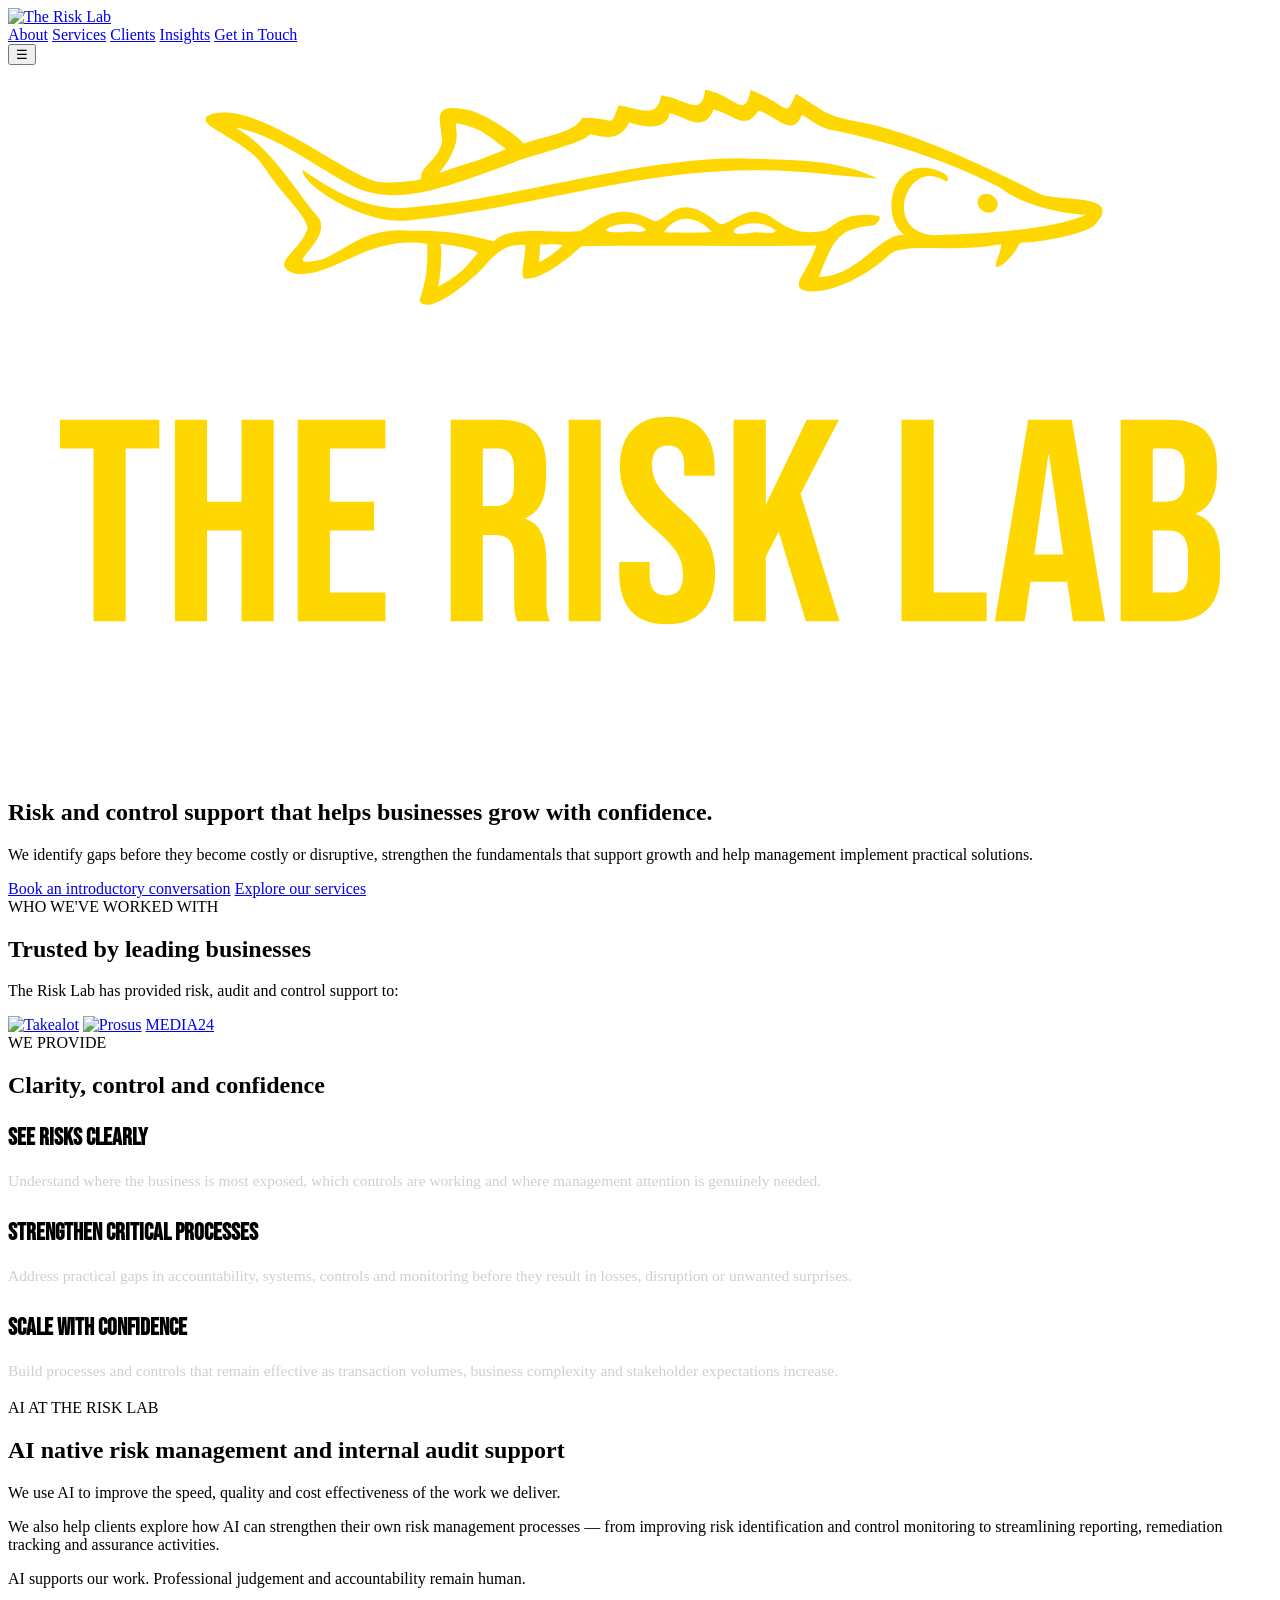
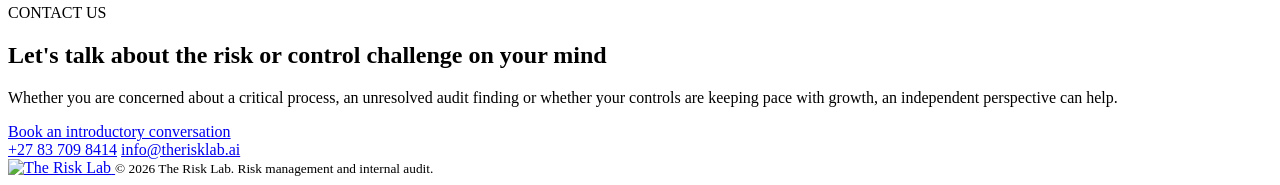
==== index.html @ c985455b "Animate the homepage hero logo The hero's stacked logo is now inline SVG, animated by a new logo-mot" ====
<!DOCTYPE html>
<html lang="en">
<head>
<meta charset="UTF-8">
<meta name="viewport" content="width=device-width, initial-scale=1.0">
<title>The Risk Lab | Risk &amp; Control Support</title>
<meta name="description" content="Risk and control support that helps businesses grow with confidence. We identify gaps before they become costly and help you fix them.">
<link rel="icon" type="image/png" sizes="32x32" href="assets/favicon-32.png">
<link rel="icon" type="image/png" sizes="48x48" href="assets/favicon-48.png">
<link rel="icon" type="image/png" sizes="192x192" href="assets/icon-192.png">
<link rel="apple-touch-icon" href="assets/apple-touch-icon.png">
<meta property="og:type" content="website">
<meta property="og:site_name" content="The Risk Lab">
<meta property="og:title" content="The Risk Lab | Risk &amp; Control Support">
<meta property="og:description" content="Risk and control support that helps businesses grow with confidence. We identify gaps before they become costly and help you fix them.">
<meta property="og:image" content="https://therisklab.ai/assets/og-image.jpg">
<meta property="og:url" content="https://therisklab.ai/">
<meta name="twitter:card" content="summary_large_image">
<meta name="twitter:title" content="The Risk Lab | Risk &amp; Control Support">
<meta name="twitter:description" content="Risk and control support that helps businesses grow with confidence. We identify gaps before they become costly and help you fix them.">
<meta name="twitter:image" content="https://therisklab.ai/assets/og-image.jpg">
<link rel="preconnect" href="https://fonts.googleapis.com">
<link rel="preconnect" href="https://fonts.gstatic.com" crossorigin>
<link href="https://fonts.googleapis.com/css2?family=Bebas+Neue&family=Montserrat:wght@400;600;700&display=swap" rel="stylesheet">
<link rel="canonical" href="https://therisklab.ai/">
<link rel="stylesheet" href="style.css?v=5">
<link rel="stylesheet" href="components.css?v=2">
<script type="application/ld+json">
{
  "@context": "https://schema.org",
  "@type": "ProfessionalService",
  "name": "The Risk Lab",
  "url": "https://therisklab.ai/",
  "logo": "https://therisklab.ai/assets/apple-touch-icon.png",
  "image": "https://therisklab.ai/assets/og-image.jpg",
  "description": "Risk management and internal audit consultancy helping growing businesses identify gaps, strengthen controls and implement practical solutions.",
  "email": "info@therisklab.ai",
  "telephone": "+27837098414",
  "knowsAbout": ["Risk management","Internal audit","Internal controls","Governance"]
}
</script>
</head>
<body>

<header>
  <nav class="wrap">
    <a class="brand" href="index.html">
      <img src="assets/logo-horizontal.svg" alt="The Risk Lab">
    </a>
    <div class="nav-links" id="navLinks">
      <a class="nl" href="about.html" onclick="closeMenu()">About</a>
      <a class="nl" href="services.html" onclick="closeMenu()">Services</a>
      <a class="nl" href="clients.html" onclick="closeMenu()">Clients</a>
      <a class="nl" href="/insights/" onclick="closeMenu()">Insights</a>
      <a class="btn" href="contact.html">Get in Touch</a>
    </div>
    <button class="menu-toggle" id="menuToggle" onclick="toggleMenu()" aria-label="Toggle menu" aria-expanded="false" aria-controls="navLinks">&#9776;</button>
  </nav>
</header>

<section class="hero">
  <div class="wrap">
    <svg xmlns="http://www.w3.org/2000/svg" viewBox="0 -1.5 68.555 38.5" data-trl-motion="" role="img" aria-label="The Risk Lab — Risk Management and Internal Audit" class="hero-logo" overflow="visible" style="width:100%;height:auto;overflow:visible">
  <defs><linearGradient id="trlSheen" x1="0" y1="0" x2="1" y2="0.35"><stop offset="0.34" stop-color="#fff4b8" stop-opacity="0" /><stop offset="0.44" stop-color="#fff8d6" stop-opacity="0.55" /><stop offset="0.50" stop-color="#ffffff" stop-opacity="1" /><stop offset="0.56" stop-color="#fff8d6" stop-opacity="0.55" /><stop offset="0.66" stop-color="#fff4b8" stop-opacity="0" /></linearGradient></defs>
  <g>
    <g style="color:#ffd700" transform="matrix(1.0471578,0,0,1.0471578,-113.50189,-228.42302)">
      <path d="m 150.23066,226.29264 c -3.558,0.11295 -8.48853,-0.0631 -12.04092,-0.20753 -0.41797,0.31788 -1.92669,1.53501 -2.82459,1.39073 -0.39983,0.002 0.0444,-1.14545 -0.0433,-1.7204 -0.80683,-0.12357 -1.33145,0.0905 -2.13985,0.93971 -0.56285,0.55593 -2.93172,2.28476 -3.38527,1.41306 0.3528,-1.03921 0.45501,-1.48386 0.42131,-2.8868 -3.38904,-0.74686 -5.53732,1.67929 -7.75135,1.30345 -1.45091,-0.45535 0.46503,-1.1752 0.90329,-2.44861 -0.17952,-0.78333 -1.64968,-1.80978 -2.59784,-3.11133 -1.15393,-1.58401 -4.4405,-1.88747 -3.42628,-2.60072 2.67545,-1.22576 8.10435,2.86506 10.04735,3.39943 0.74541,0.205 2.50458,0.16858 2.49742,0.0827 -0.0597,-0.7158 0.97464,-0.81526 1.134,-1.83806 -0.13129,-1.23036 -0.59795,-2.06062 1.54542,-1.33561 0.87214,0.38373 2.15378,1.34271 2.68156,1.95782 1.30513,-0.28286 2.57952,-0.33791 2.96158,-1.0226 1.6864,0.0441 1.37768,0.74816 1.83132,-0.52443 1.21571,0.25634 1.94071,0.77623 2.16199,-0.43349 1.35432,0.23124 2.06631,1.18738 2.24416,-0.25932 1.55412,0.25851 2.0466,1.58096 2.34664,-0.0269 2.11615,0.74224 1.75657,1.51034 2.36719,0.12572 1.65888,0.90633 1.45386,1.07007 3.33042,1.34029 2.77391,0.39943 6.78471,2.24735 9.21292,3.47438 0.86321,0.57819 4.63258,-0.0952 2.96617,1.69559 -0.68766,0.54076 -2.87396,0.89264 -3.81425,0.91541 -0.76863,1.34845 -1.27867,1.26953 -1.26659,1.27349 -0.0207,-0.38595 0.30165,-0.80406 0.27492,-1.18564 -2.82715,0.55499 -5.25645,-0.11195 -5.92934,0.78452 -1.5719,1.42039 -3.51543,2.07476 -4.32234,1.83143 -0.80691,-0.24331 0.18797,-0.93958 0.61422,-2.32631 z m 4.6426,-0.66376 c -1.43223,-0.91358 -0.6402,-4.56046 2.09324,-3.23163 0.28418,0.26346 0.15591,0.48264 -0.12725,0.29494 -1.86657,-1.02812 -3.20863,2.81004 -0.41809,2.90214 2.61487,-0.1232 5.9277,-0.34657 7.83476,-1.14304 -0.95103,-0.0141 -3.20388,-0.39963 -4.46011,-1.4102 -2.769,-1.36045 -5.89767,-2.30669 -8.94557,-2.78148 -0.91271,-0.33174 -0.82735,-0.43151 -1.36714,-0.70665 -0.53488,1.26982 -1.27671,0.10016 -2.27359,-0.12891 -0.75209,1.10128 -1.19329,0.21491 -2.33149,-0.0289 -0.51414,1.30708 -1.49734,0.29055 -2.26769,0.17712 0.0216,0.51707 -0.71391,0.93179 -2.01986,0.38716 -0.4921,0.97126 -1.33599,0.71208 -1.96228,0.48855 -0.43071,0.48153 -2.8796,0.75638 -4.31392,1.21205 -2.51463,0.56903 -5.32789,1.5125 -7.83282,0.46327 -2.42004,-1.10018 -4.81902,-2.98631 -7.54355,-3.26815 2.28849,0.97909 3.5645,3.14629 5.13947,4.73614 0.70667,1.33592 -2.82062,2.87398 0.24592,2.12534 1.46237,-0.5166 2.44328,-1.65831 5.1157,-1.23232 1.46616,0.0753 2.90595,0.42081 4.27349,0.94696 0.87146,-0.77416 2.91123,-0.0974 4.41649,-0.12296 1.10212,-0.61554 1.88316,-1.38579 3.73799,-0.27238 0.85368,-0.15478 1.17894,-1.44743 3.06967,-7.1e-4 0.58596,0.73958 1.25208,-0.82232 2.58843,-0.32889 0.62848,0.17054 1.25308,1.18749 3.02427,0.82912 0.59866,-0.12113 1.00007,-1.13747 2.98144,-0.87104 0.0916,0.13152 -0.0397,0.34133 -0.26051,0.49531 -1.79982,0.21459 -2.09953,0.64918 -2.90086,2.75453 2.11588,-0.0705 3.27468,-2.47715 4.50386,-2.28541 z m 3.86423,-2.03894 c 0.36092,-0.52064 1.22112,0.0861 0.8724,0.58908 -0.34873,0.50295 -1.23333,-0.0684 -0.8724,-0.58908 z m -29.49869,0.32559 c -2.55627,0.17483 -6.44713,-2.28809 -6.15978,-2.9361 1.88484,1.22341 4.09441,2.41969 6.42789,2.28806 5.60135,0.0997 11.0923,-1.42553 16.69467,-1.39319 2.41308,0.0451 5.02196,-0.16 7.24151,0.85504 -2.13767,-0.0688 -4.28159,-0.35102 -6.432,-0.25236 -5.96627,-0.0982 -11.81388,1.49056 -17.77229,1.43855 z m 3.66294,2.0182 c -0.26348,-0.31243 -1.98581,-0.64678 -1.98581,-0.64678 0.16336,0.18668 -0.033,2.30071 -0.15573,2.19075 1.31658,-0.53674 1.55494,-0.96229 2.14154,-1.54397 z m 4.34418,0.025 c -0.37409,-0.12369 -0.71071,-0.0834 -1.14659,-0.15796 -0.0192,0.60705 -0.11914,0.87784 -0.0341,0.88648 0.10368,0.0105 0.85569,-0.41654 1.18067,-0.72852 z m 7.55651,-0.323 c -1.51078,-1.51413 -2.46649,-0.0533 -2.43669,-0.0359 0.72576,0.0357 1.71233,0.10421 2.43669,0.0359 z m 3.31583,-0.0695 c -1.275,-1.07006 -3.52653,0.50439 -1.17544,0.10614 0.31124,-0.074 1.0813,0.13698 1.17544,-0.10614 z m -6.68874,-0.0995 c -0.56707,-0.87537 -3.53456,0.0361 -1.00548,0.0385 0.33325,-0.0439 0.77251,0.11809 1.00548,-0.0385 z m -10.57073,-3.79437 c 0.99637,-0.28827 1.74123,-0.28902 3.49375,-0.85017 -0.98011,-0.83173 -1.3206,-1.25161 -2.58825,-1.605 -0.13864,0.22368 0.50956,0.9002 -0.9055,2.45517 z" fill="currentColor" id="path1" data-part="fish" />
    </g>
    <path d="m 26.563235,136.4 h -1.868284 v -1.6 h 5.523623 v 1.6 H 28.35029 v 9.6 h -1.787055 z m 4.516379,-1.6 h 1.787055 v 4.56 h 1.917022 v -4.56 h 1.787054 V 146 h -1.787054 v -5.04 H 32.866669 V 146 h -1.787055 z m 6.8233,0 h 4.873784 v 1.6 h -3.08673 v 2.96 h 2.453138 v 1.6 h -2.453138 v 3.44 h 3.08673 v 1.6 h -4.873784 z m 8.496643,0 h 2.648089 q 1.380906,0 2.014498,0.64 0.633592,0.624 0.633592,1.936 v 0.688 q 0,1.744 -1.169708,2.208 v 0.032 q 0.649838,0.192 0.909773,0.784 0.276181,0.592 0.276181,1.584 v 1.968 q 0,0.48 0.03249,0.784 0.03249,0.288 0.162459,0.576 h -1.819546 q -0.09748,-0.272 -0.129967,-0.512 -0.03249,-0.24 -0.03249,-0.864 v -2.048 q 0,-0.768 -0.259936,-1.072 -0.243689,-0.304 -0.861035,-0.304 h -0.617346 v 4.8 h -1.787054 z m 2.436892,4.8 q 0.536116,0 0.796052,-0.272 0.276181,-0.272 0.276181,-0.912 v -0.864 q 0,-0.608 -0.227444,-0.88 -0.211197,-0.272 -0.682329,-0.272 h -0.812298 v 3.2 z m 4.110223,-4.8 h 1.787054 V 146 h -1.787054 z m 5.442384,11.36 q -1.299676,0 -1.96576,-0.72 -0.666084,-0.736 -0.666084,-2.096 v -0.64 h 1.689579 v 0.768 q 0,1.088 0.926019,1.088 0.454886,0 0.68233,-0.256 0.243689,-0.272 0.243689,-0.864 0,-0.704 -0.324919,-1.232 -0.324919,-0.544 -1.2022,-1.296 -1.104725,-0.96 -1.543365,-1.728 -0.438641,-0.784 -0.438641,-1.76 0,-1.328 0.68233,-2.048 0.68233,-0.736 1.982006,-0.736 1.28343,0 1.933268,0.736 0.666083,0.72 0.666083,2.08 v 0.464 h -1.689578 v -0.576 q 0,-0.576 -0.227444,-0.832 -0.227443,-0.272 -0.666083,-0.272 -0.893528,0 -0.893528,1.072 0,0.608 0.324919,1.136 0.341165,0.528 1.218447,1.28 1.12097,0.96 1.543365,1.744 0.422394,0.784 0.422394,1.84 0,1.376 -0.698575,2.112 -0.68233,0.736 -1.998252,0.736 z m 3.720319,-11.36 h 1.787054 v 4.72 l 2.274433,-4.72 h 1.787054 l -2.128219,4.112 2.160711,7.088 h -1.868284 l -1.510873,-4.992 -0.714822,1.424 V 146 h -1.787054 z m 9.325164,0 h 1.787055 v 9.6 h 2.940517 v 1.6 h -4.727572 z m 7.03449,0 h 2.420646 l 1.852038,11.2 h -1.787054 l -0.324919,-2.224 v 0.032 H 78.598996 L 78.274077,146 H 76.61699 Z m 1.949513,7.488 -0.796051,-5.536 h -0.03249 l -0.779805,5.536 z m 3.184191,-7.488 h 2.696828 q 1.380905,0 2.014497,0.64 0.633592,0.624 0.633592,1.936 v 0.448 q 0,0.864 -0.292427,1.408 -0.276181,0.544 -0.861035,0.784 v 0.032 q 1.332168,0.448 1.332168,2.336 v 0.96 q 0,1.296 -0.698576,1.984 Q 87.74545,146 86.413282,146 h -2.810549 z m 2.48563,4.56 q 0.536117,0 0.796052,-0.272 0.276181,-0.272 0.276181,-0.912 v -0.624 q 0,-0.608 -0.227443,-0.88 -0.211198,-0.272 -0.68233,-0.272 h -0.861035 v 2.96 z m 0.324919,5.04 q 0.471133,0 0.698576,-0.24 0.227443,-0.256 0.227443,-0.864 v -0.976 q 0,-0.768 -0.276181,-1.056 -0.259935,-0.304 -0.877281,-0.304 h -0.796051 v 3.44 z" id="text152" style="font-size:16px;font-family:'Bebas Neue', 'Arial Narrow', sans-serif;text-anchor:middle;fill:#ffd700" class="heading" transform="matrix(0.97667603,0,0,0.97667603,-21.305824,-113.92135)" aria-label="THE RISK LAB" data-part="wordmark" />
    <path d="m 26.563235,136.4 h -1.868284 v -1.6 h 5.523623 v 1.6 H 28.35029 v 9.6 h -1.787055 z m 4.516379,-1.6 h 1.787055 v 4.56 h 1.917022 v -4.56 h 1.787054 V 146 h -1.787054 v -5.04 H 32.866669 V 146 h -1.787055 z m 6.8233,0 h 4.873784 v 1.6 h -3.08673 v 2.96 h 2.453138 v 1.6 h -2.453138 v 3.44 h 3.08673 v 1.6 h -4.873784 z m 8.496643,0 h 2.648089 q 1.380906,0 2.014498,0.64 0.633592,0.624 0.633592,1.936 v 0.688 q 0,1.744 -1.169708,2.208 v 0.032 q 0.649838,0.192 0.909773,0.784 0.276181,0.592 0.276181,1.584 v 1.968 q 0,0.48 0.03249,0.784 0.03249,0.288 0.162459,0.576 h -1.819546 q -0.09748,-0.272 -0.129967,-0.512 -0.03249,-0.24 -0.03249,-0.864 v -2.048 q 0,-0.768 -0.259936,-1.072 -0.243689,-0.304 -0.861035,-0.304 h -0.617346 v 4.8 h -1.787054 z m 2.436892,4.8 q 0.536116,0 0.796052,-0.272 0.276181,-0.272 0.276181,-0.912 v -0.864 q 0,-0.608 -0.227444,-0.88 -0.211197,-0.272 -0.682329,-0.272 h -0.812298 v 3.2 z m 4.110223,-4.8 h 1.787054 V 146 h -1.787054 z m 5.442384,11.36 q -1.299676,0 -1.96576,-0.72 -0.666084,-0.736 -0.666084,-2.096 v -0.64 h 1.689579 v 0.768 q 0,1.088 0.926019,1.088 0.454886,0 0.68233,-0.256 0.243689,-0.272 0.243689,-0.864 0,-0.704 -0.324919,-1.232 -0.324919,-0.544 -1.2022,-1.296 -1.104725,-0.96 -1.543365,-1.728 -0.438641,-0.784 -0.438641,-1.76 0,-1.328 0.68233,-2.048 0.68233,-0.736 1.982006,-0.736 1.28343,0 1.933268,0.736 0.666083,0.72 0.666083,2.08 v 0.464 h -1.689578 v -0.576 q 0,-0.576 -0.227444,-0.832 -0.227443,-0.272 -0.666083,-0.272 -0.893528,0 -0.893528,1.072 0,0.608 0.324919,1.136 0.341165,0.528 1.218447,1.28 1.12097,0.96 1.543365,1.744 0.422394,0.784 0.422394,1.84 0,1.376 -0.698575,2.112 -0.68233,0.736 -1.998252,0.736 z m 3.720319,-11.36 h 1.787054 v 4.72 l 2.274433,-4.72 h 1.787054 l -2.128219,4.112 2.160711,7.088 h -1.868284 l -1.510873,-4.992 -0.714822,1.424 V 146 h -1.787054 z m 9.325164,0 h 1.787055 v 9.6 h 2.940517 v 1.6 h -4.727572 z m 7.03449,0 h 2.420646 l 1.852038,11.2 h -1.787054 l -0.324919,-2.224 v 0.032 H 78.598996 L 78.274077,146 H 76.61699 Z m 1.949513,7.488 -0.796051,-5.536 h -0.03249 l -0.779805,5.536 z m 3.184191,-7.488 h 2.696828 q 1.380905,0 2.014497,0.64 0.633592,0.624 0.633592,1.936 v 0.448 q 0,0.864 -0.292427,1.408 -0.276181,0.544 -0.861035,0.784 v 0.032 q 1.332168,0.448 1.332168,2.336 v 0.96 q 0,1.296 -0.698576,1.984 Q 87.74545,146 86.413282,146 h -2.810549 z m 2.48563,4.56 q 0.536117,0 0.796052,-0.272 0.276181,-0.272 0.276181,-0.912 v -0.624 q 0,-0.608 -0.227443,-0.88 -0.211198,-0.272 -0.68233,-0.272 h -0.861035 v 2.96 z m 0.324919,5.04 q 0.471133,0 0.698576,-0.24 0.227443,-0.256 0.227443,-0.864 v -0.976 q 0,-0.768 -0.276181,-1.056 -0.259935,-0.304 -0.877281,-0.304 h -0.796051 v 3.44 z" style="font-size:16px;font-family:'Bebas Neue', 'Arial Narrow', sans-serif;text-anchor:middle;fill:url(#trlSheen);opacity:0;pointer-events:none" class="heading" transform="matrix(0.97667603,0,0,0.97667603,-21.305824,-113.92135)" data-part="sheen" aria-hidden="true" />
    <path d="M 4.3187546e-5,36.975094 V 35.23173 H 0.71482243 q 0.34867277,0 0.54542387,0.164374 0.1992416,0.164374 0.1992416,0.455765 0,0.19177 -0.089659,0.331239 -0.089659,0.136979 -0.2565236,0.211695 -0.16437429,0.07222 -0.39599265,0.07222 H 0.17936063 l 0.14445016,-0.146941 v 0.655007 z m 1.140658112454,0 -0.44082199,-0.632592 H 1.0460616 l 0.4433125,0.632592 z M 0.32381079,36.354954 0.17936063,36.200542 h 0.5230092 q 0.21418472,0 0.32127707,-0.09215 0.1095829,-0.09215 0.1095829,-0.256524 0,-0.166865 -0.1095829,-0.256523 -0.10709235,-0.08966 -0.32127707,-0.08966 h -0.5230092 l 0.14445016,-0.159393 z m 1.90700871,0.62014 V 35.23173 h 0.3237676 v 1.743364 z m 1.7451233,0.02491 q -0.2042227,0 -0.3910117,-0.05728 -0.186789,-0.05977 -0.2963718,-0.151922 l 0.1120734,-0.251542 q 0.1046018,0.08219 0.259014,0.136978 0.1544123,0.05479 0.3162961,0.05479 0.1369786,0 0.2216563,-0.02989 0.084678,-0.02989 0.124526,-0.0797 0.039848,-0.0523 0.039848,-0.117054 0,-0.0797 -0.057282,-0.127017 -0.057282,-0.04981 -0.1494312,-0.07721 -0.089659,-0.02989 -0.2017321,-0.05479 -0.1095829,-0.0249 -0.2216563,-0.05728 -0.1095829,-0.03487 -0.2017321,-0.08717 -0.089659,-0.05479 -0.1469407,-0.14445 -0.057282,-0.08966 -0.057282,-0.229128 0,-0.141959 0.074716,-0.259014 0.077206,-0.119545 0.2316183,-0.189279 0.1569028,-0.07222 0.3959927,-0.07222 0.1569028,0 0.311315,0.03985 0.1544122,0.03985 0.2689762,0.114564 l -0.1021114,0.251542 q -0.1170544,-0.06973 -0.2415804,-0.102111 -0.124526,-0.03487 -0.2390899,-0.03487 -0.1344881,0 -0.2191658,0.03238 -0.082187,0.03238 -0.1220355,0.08468 -0.037358,0.0523 -0.037358,0.119545 0,0.0797 0.054791,0.129507 0.057282,0.04732 0.1469407,0.07472 0.092149,0.0274 0.2042226,0.05479 0.1120734,0.0249 0.2216563,0.05728 0.1120734,0.03238 0.2017321,0.08468 0.092149,0.0523 0.1469407,0.14196 0.057282,0.08966 0.057282,0.226637 0,0.139469 -0.077206,0.259014 -0.074716,0.117054 -0.2316183,0.189279 -0.1569028,0.06974 -0.3959927,0.06974 z M 5.7011406,36.564158 5.683707,36.180618 6.5977278,35.23173 H 6.9613437 L 6.2017351,36.038658 6.0224177,36.235409 Z M 5.4122403,36.975094 V 35.23173 h 0.3237676 v 1.743364 z m 1.2153738,0 -0.6674594,-0.794476 0.2141847,-0.236599 0.8318337,1.031075 z m 2.1080048,0 V 35.23173 h 0.2664856 l 0.7620991,1.272656 H 9.6247345 L 10.374381,35.23173 h 0.266486 l 0.0025,1.743364 h -0.306334 l -0.0025,-1.262694 h 0.06475 L 9.7617131,36.775852 H 9.6172629 L 8.9697277,35.7124 h 0.074716 v 1.262694 z m 2.5420891,0 0.784514,-1.743364 h 0.318786 l 0.787005,1.743364 h -0.338711 l -0.674931,-1.571518 h 0.129507 l -0.67244,1.571518 z m 0.361125,-0.403464 0.08717,-0.254033 h 0.941417 l 0.08717,0.254033 z m 2.161041,0.403464 V 35.23173 h 0.266485 l 1.093339,1.34239 H 15.0277 v -1.34239 h 0.321277 v 1.743364 h -0.266486 l -1.093338,-1.34239 h 0.131998 v 1.34239 z m 2.180962,0 0.784514,-1.743364 h 0.318786 l 0.787004,1.743364 h -0.33871 l -0.674931,-1.571518 h 0.129507 l -0.672441,1.571518 z m 0.361125,-0.403464 0.08717,-0.254033 h 0.941417 l 0.08717,0.254033 z m 2.950536,0.428369 q -0.204222,0 -0.376068,-0.06475 -0.169356,-0.06724 -0.296372,-0.186789 -0.127017,-0.122036 -0.196751,-0.28641 -0.06974,-0.164375 -0.06974,-0.358635 0,-0.194261 0.06974,-0.358635 0.06973,-0.164374 0.196751,-0.283919 0.129507,-0.122036 0.301353,-0.186789 0.171846,-0.06724 0.376068,-0.06724 0.221657,0 0.398484,0.07222 0.179317,0.07223 0.301352,0.211694 l -0.204222,0.199242 q -0.102112,-0.102112 -0.221656,-0.149432 -0.117055,-0.04981 -0.259015,-0.04981 -0.136978,0 -0.254033,0.04483 -0.117054,0.04483 -0.201732,0.127017 -0.08468,0.08219 -0.131997,0.19426 -0.04483,0.112074 -0.04483,0.246562 0,0.131997 0.04483,0.244071 0.04732,0.112073 0.131997,0.196751 0.08468,0.08219 0.199242,0.127016 0.114564,0.04483 0.254033,0.04483 0.129507,0 0.249052,-0.03985 0.122035,-0.04234 0.231618,-0.139469 l 0.184299,0.241581 q -0.136979,0.109583 -0.318787,0.166865 -0.179317,0.05479 -0.363616,0.05479 z M 19.9749,36.778343 19.668566,36.736004 V 36.083488 H 19.9749 Z m 0.836081,0.196751 V 35.23173 h 1.272656 v 0.271467 h -0.948888 v 1.20043 h 0.983755 v 0.271467 z m 0.298862,-0.752137 v -0.266486 h 0.866701 v 0.266486 z m 1.77999,0.752137 V 35.23173 h 0.266485 l 0.7621,1.272656 h -0.13947 l 0.749647,-1.272656 h 0.266486 l 0.0025,1.743364 h -0.306334 l -0.0025,-1.262694 h 0.06475 l -0.637573,1.063452 h -0.14445 L 23.123942,35.7124 h 0.07472 v 1.262694 z m 2.78865,0 V 35.23173 h 1.272656 v 0.271467 h -0.948888 v 1.20043 h 0.983755 v 0.271467 z m 0.298863,-0.752137 v -0.266486 h 0.866701 v 0.266486 z m 1.779991,0.752137 V 35.23173 h 0.266486 l 1.093338,1.34239 h -0.131998 v -1.34239 h 0.321277 v 1.743364 h -0.266485 l -1.093339,-1.34239 h 0.131998 v 1.34239 z m 2.781176,0 v -1.469407 h -0.5778 V 35.23173 h 1.479369 v 0.273957 h -0.577801 v 1.469407 z m 2.406867,0 0.784514,-1.743364 h 0.318786 l 0.787005,1.743364 h -0.338711 l -0.674931,-1.571518 h 0.129507 l -0.67244,1.571518 z m 0.361125,-0.403464 0.08717,-0.254033 h 0.941416 l 0.08717,0.254033 z m 2.161041,0.403464 V 35.23173 h 0.266485 l 1.093339,1.34239 h -0.131998 v -1.34239 h 0.321277 v 1.743364 h -0.266485 l -1.093339,-1.34239 h 0.131998 v 1.34239 z m 2.427524,0 V 35.23173 h 0.762099 q 0.28392,0 0.498104,0.109583 0.214185,0.109583 0.33373,0.303843 0.119545,0.194261 0.119545,0.458256 0,0.261504 -0.119545,0.458256 -0.119545,0.19426 -0.33373,0.303843 -0.214184,0.109583 -0.498104,0.109583 z m 0.323768,-0.273957 h 0.423388 q 0.194261,0 0.338711,-0.07472 0.14445,-0.07472 0.221656,-0.209204 0.0797,-0.134488 0.0797,-0.313805 0,-0.181808 -0.0797,-0.313806 -0.07721,-0.134488 -0.221656,-0.209203 -0.14445,-0.07472 -0.338711,-0.07472 h -0.423388 z m 3.241189,0.273957 V 35.23173 h 0.323768 v 1.743364 z m 1.204681,0 V 35.23173 h 0.266486 l 1.093338,1.34239 h -0.131997 v -1.34239 h 0.321277 v 1.743364 h -0.266486 l -1.093338,-1.34239 h 0.131997 v 1.34239 z m 2.781179,0 V 35.505687 H 44.868086 V 35.23173 h 1.479369 v 0.273957 h -0.577801 v 1.469407 z m 1.555842,0 V 35.23173 h 1.272656 v 0.271467 h -0.948888 v 1.20043 h 0.983755 v 0.271467 z m 0.298863,-0.752137 v -0.266486 h 0.866701 v 0.266486 z m 1.779991,0.752137 V 35.23173 h 0.714779 q 0.348673,0 0.545424,0.164374 0.199242,0.164374 0.199242,0.455765 0,0.19177 -0.08966,0.331239 -0.08966,0.136979 -0.256524,0.211695 -0.164374,0.07222 -0.395992,0.07222 H 49.2599 l 0.14445,-0.146941 v 0.655007 z m 1.140658,0 -0.440822,-0.632592 h 0.346182 l 0.443313,0.632592 z M 49.40435,36.354954 49.2599,36.200542 h 0.52301 q 0.214184,0 0.321277,-0.09215 0.109582,-0.09215 0.109582,-0.256524 0,-0.166865 -0.109582,-0.256523 -0.107093,-0.08966 -0.321277,-0.08966 H 49.2599 l 0.14445,-0.159393 z m 1.907007,0.62014 V 35.23173 h 0.266485 l 1.093339,1.34239 h -0.131998 v -1.34239 h 0.321277 v 1.743364 h -0.266485 l -1.093339,-1.34239 h 0.131998 v 1.34239 z m 2.180963,0 0.784514,-1.743364 h 0.318786 l 0.787005,1.743364 h -0.338711 l -0.674931,-1.571518 h 0.129507 l -0.67244,1.571518 z m 0.361125,-0.403464 0.08717,-0.254033 h 0.941416 l 0.08717,0.254033 z m 2.161041,0.403464 V 35.23173 h 0.323767 v 1.469407 h 0.911531 v 0.273957 z m 2.753053,0 0.784514,-1.743364 h 0.318786 l 0.787005,1.743364 h -0.338711 l -0.674931,-1.571518 h 0.129507 l -0.67244,1.571518 z m 0.361125,-0.403464 0.08717,-0.254033 h 0.941417 l 0.08717,0.254033 z m 2.87333,0.428369 q -0.358635,0 -0.562858,-0.201732 -0.201732,-0.201732 -0.201732,-0.582782 V 35.23173 h 0.323768 v 0.971303 q 0,0.268976 0.114564,0.391011 0.117054,0.122036 0.328748,0.122036 0.211695,0 0.326258,-0.122036 0.114564,-0.122035 0.114564,-0.391011 V 35.23173 h 0.318787 v 0.983755 q 0,0.38105 -0.204223,0.582782 -0.201732,0.201732 -0.557876,0.201732 z m 1.625578,-0.02491 V 35.23173 h 0.762099 q 0.28392,0 0.498104,0.109583 0.214185,0.109583 0.33373,0.303843 0.119545,0.194261 0.119545,0.458256 0,0.261504 -0.119545,0.458256 -0.119545,0.19426 -0.33373,0.303843 -0.214184,0.109583 -0.498104,0.109583 z m 0.323768,-0.273957 h 0.423388 q 0.194261,0 0.338711,-0.07472 0.14445,-0.07472 0.221656,-0.209204 0.0797,-0.134488 0.0797,-0.313805 0,-0.181808 -0.0797,-0.313806 -0.07721,-0.134488 -0.221656,-0.209203 -0.14445,-0.07472 -0.338711,-0.07472 H 63.95134 Z m 2.143605,0.273957 V 35.23173 h 0.323768 v 1.743364 z m 1.558335,0 v -1.469407 h -0.5778 V 35.23173 h 1.479369 v 0.273957 h -0.577801 v 1.469407 z" id="text153" style="font-weight:600;font-size:2.49052px;font-family:Montserrat, Arial, sans-serif;letter-spacing:0.410204px;text-anchor:middle;fill:#ffffff;stroke-width:0.976676" class="tagline" aria-label="RISK MANAGEMENT AND INTERNAL AUDIT" transform="translate(0,-1.45)" />
  </g>
</svg>
    <h1>Risk and control support that helps businesses grow with confidence.</h1>
    <p class="hero-sub">We identify gaps before they become costly or disruptive, strengthen the fundamentals that support growth and help management implement practical solutions.</p>
    <div class="hero-ctas">
      <a class="btn pink" href="contact.html">Book an introductory conversation</a>
      <a class="btn outline" href="services.html">Explore our services</a>
    </div>
    <div class="trust-strip">
      <span class="eyebrow">WHO WE'VE WORKED WITH</span>
      <h2>Trusted by leading businesses</h2>
      <p class="trust-sub">The Risk Lab has provided risk, audit and control support to:</p>
      <div class="trust-logos">
        <a class="trust-chip" href="https://www.takealot.com" target="_blank" rel="noopener"><img src="assets/takealot-gold.png" alt="Takealot"></a>
        <a class="trust-chip" href="https://www.prosus.com" target="_blank" rel="noopener"><img src="assets/prosus-gold.png" alt="Prosus"></a>
        <a class="trust-chip" href="https://www.media24.com" target="_blank" rel="noopener"><span>MEDIA24</span></a>
      </div>
    </div>
  </div>
</section>

<section>
  <div class="wrap">
    <div class="section-head reveal">
      <span class="eyebrow">WE PROVIDE</span>
      <h2>Clarity, control and confidence</h2>
    </div>
    <div class="checklist cols-3" style="gap:30px;">
      <div class="reveal">
        <h3 style="font-family:'Bebas Neue',sans-serif;color:var(--gold);font-size:24px;margin-bottom:10px;">See risks clearly</h3>
        <p style="color:#cfcfcf;font-size:15.5px;line-height:1.7;">Understand where the business is most exposed, which controls are working and where management attention is genuinely needed.</p>
      </div>
      <div class="reveal">
        <h3 style="font-family:'Bebas Neue',sans-serif;color:var(--gold);font-size:24px;margin-bottom:10px;">Strengthen critical processes</h3>
        <p style="color:#cfcfcf;font-size:15.5px;line-height:1.7;">Address practical gaps in accountability, systems, controls and monitoring before they result in losses, disruption or unwanted surprises.</p>
      </div>
      <div class="reveal">
        <h3 style="font-family:'Bebas Neue',sans-serif;color:var(--gold);font-size:24px;margin-bottom:10px;">Scale with confidence</h3>
        <p style="color:#cfcfcf;font-size:15.5px;line-height:1.7;">Build processes and controls that remain effective as transaction volumes, business complexity and stakeholder expectations increase.</p>
      </div>
    </div>
  </div>
</section>

<section class="foundations">
  <div class="wrap text-block">
    <span class="eyebrow reveal">AI AT THE RISK LAB</span>
    <h2 class="reveal">AI native risk management and internal audit support</h2>
    <p class="reveal">We use AI to improve the speed, quality and cost effectiveness of the work we deliver.</p>
    <p class="reveal">We also help clients explore how AI can strengthen their own risk management processes — from improving risk identification and control monitoring to streamlining reporting, remediation tracking and assurance activities.</p>
    <p class="reveal"><span class="emphasis">AI supports our work. Professional judgement and accountability remain human.</span></p>
  </div>
</section>

<section class="cta">
  <div class="wrap">
    <span class="eyebrow reveal">CONTACT US</span>
    <h2 class="reveal">Let's talk about the risk or control challenge on your mind</h2>
    <p class="reveal">Whether you are concerned about a critical process, an unresolved audit finding or whether your controls are keeping pace with growth, an independent perspective can help.</p>
    <div class="hero-ctas reveal">
      <a class="btn pink" href="contact.html">Book an introductory conversation</a>
    </div>
    <div class="cta-contacts reveal">
      <a href="tel:+27837098414">+27 83 709 8414</a>
      <a href="mailto:info@therisklab.ai">info@therisklab.ai</a>
    </div>
  </div>
</section>

<footer>
  <div class="wrap">
    <a class="fbrand" href="index.html">
      <img src="assets/logo-horizontal.svg" alt="The Risk Lab">
    </a>
    <small>&copy; 2026 The Risk Lab. Risk management and internal audit.</small>
  </div>
</footer>

<script src="script.js?v=4"></script>
<script src="logo-motion.js?v=1" defer></script>
</body>
</html>
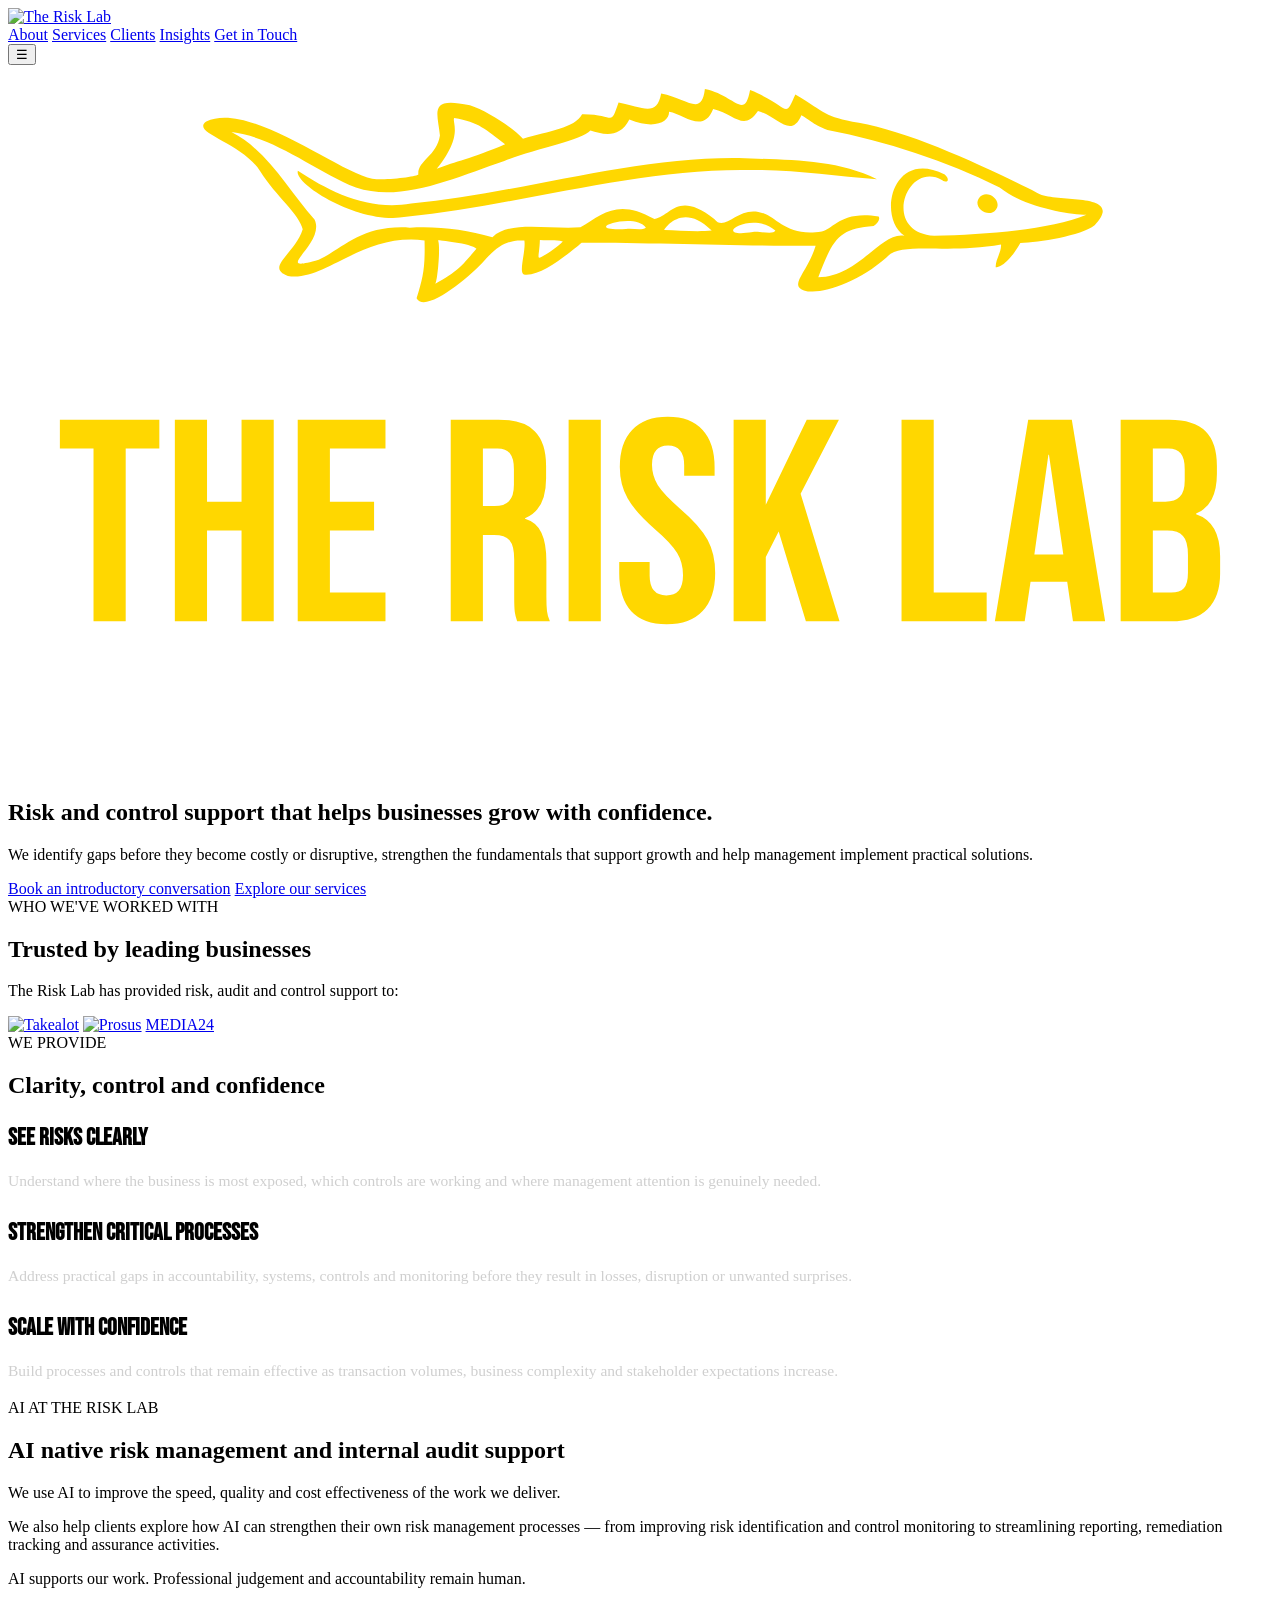
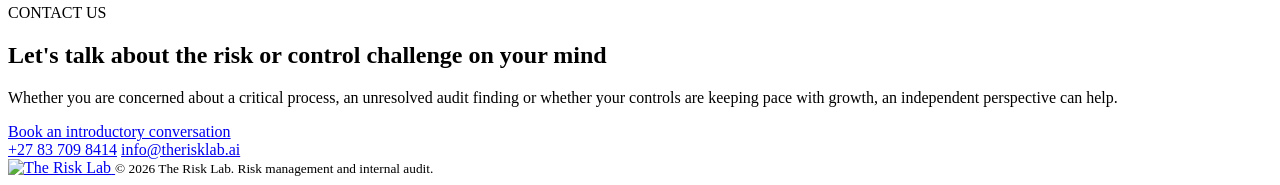
==== commit 34542ec6: "Point internal links at canonical URLs; refresh sitemap lastmod Insights pages linked /about, /servi" ====
--- a/index.html
+++ b/index.html
@@ -44,7 +44,7 @@
 
 <header>
   <nav class="wrap">
-    <a class="brand" href="index.html">
+    <a class="brand" href="/">
       <img src="assets/logo-horizontal.svg" alt="The Risk Lab">
     </a>
     <div class="nav-links" id="navLinks">
@@ -140,7 +140,7 @@
 
 <footer>
   <div class="wrap">
-    <a class="fbrand" href="index.html">
+    <a class="fbrand" href="/">
       <img src="assets/logo-horizontal.svg" alt="The Risk Lab">
     </a>
     <small>&copy; 2026 The Risk Lab. Risk management and internal audit.</small>
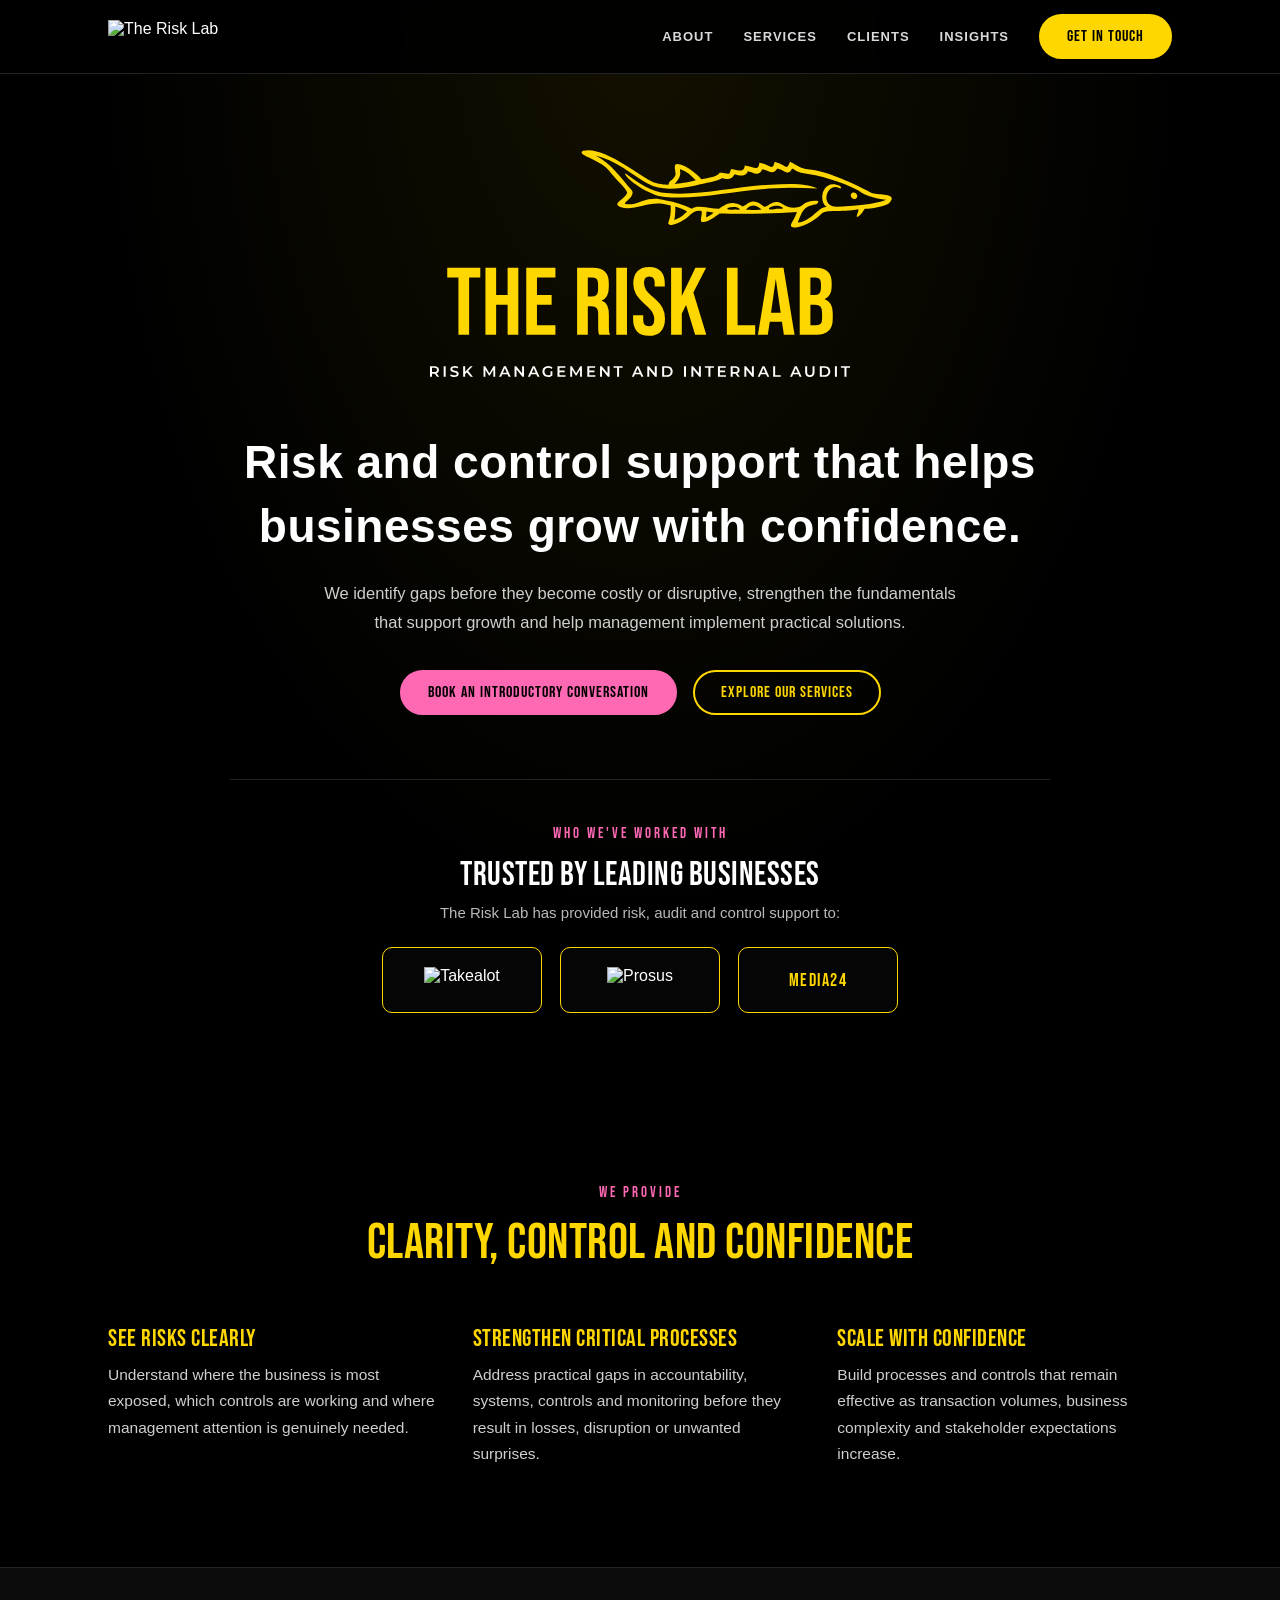
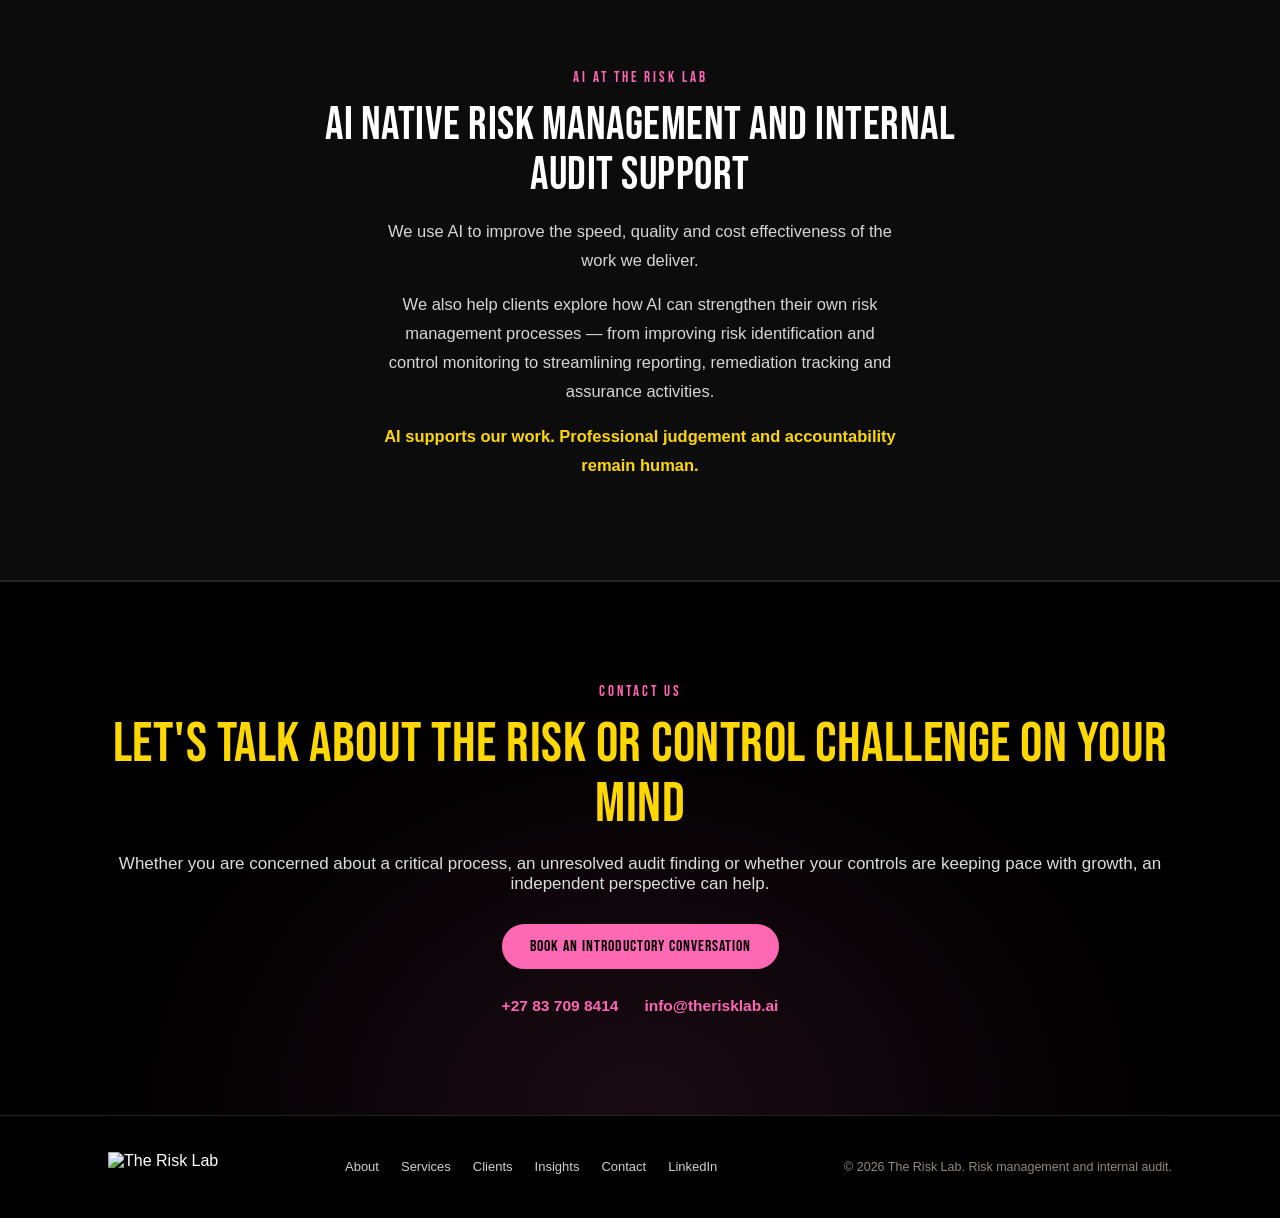
==== commit 66f69ce0: "Site update round: About reorder, journey article, Clients refresh, hero motion, technical fixes Abo" ====
--- a/index.html
+++ b/index.html
@@ -23,8 +23,8 @@
 <link rel="preconnect" href="https://fonts.gstatic.com" crossorigin>
 <link href="https://fonts.googleapis.com/css2?family=Bebas+Neue&family=Montserrat:wght@400;600;700&display=swap" rel="stylesheet">
 <link rel="canonical" href="https://therisklab.ai/">
-<link rel="stylesheet" href="style.css?v=5">
-<link rel="stylesheet" href="components.css?v=2">
+<link rel="stylesheet" href="style.css?v=6">
+<link rel="stylesheet" href="components.css?v=3">
 <script type="application/ld+json">
 {
   "@context": "https://schema.org",
@@ -36,7 +36,14 @@
   "description": "Risk management and internal audit consultancy helping growing businesses identify gaps, strengthen controls and implement practical solutions.",
   "email": "info@therisklab.ai",
   "telephone": "+27837098414",
-  "knowsAbout": ["Risk management","Internal audit","Internal controls","Governance"]
+  "sameAs": ["https://www.linkedin.com/company/the-risk-lab-ai/"],
+  "knowsAbout": ["Risk management","Internal audit","Internal controls","Governance"],
+  "founder": {
+    "@type": "Person",
+    "name": "Robert Sturgeon",
+    "jobTitle": "Founder and Lead Consultant",
+    "sameAs": "https://www.linkedin.com/in/robert-sturgeon-9420739/"
+  }
 }
 </script>
 </head>
@@ -61,13 +68,11 @@
 <section class="hero">
   <div class="wrap">
     <svg xmlns="http://www.w3.org/2000/svg" viewBox="0 -1.5 68.555 38.5" data-trl-motion="" role="img" aria-label="The Risk Lab — Risk Management and Internal Audit" class="hero-logo" overflow="visible" style="width:100%;height:auto;overflow:visible">
-  <defs><linearGradient id="trlSheen" x1="0" y1="0" x2="1" y2="0.35"><stop offset="0.34" stop-color="#fff4b8" stop-opacity="0" /><stop offset="0.44" stop-color="#fff8d6" stop-opacity="0.55" /><stop offset="0.50" stop-color="#ffffff" stop-opacity="1" /><stop offset="0.56" stop-color="#fff8d6" stop-opacity="0.55" /><stop offset="0.66" stop-color="#fff4b8" stop-opacity="0" /></linearGradient></defs>
   <g>
     <g style="color:#ffd700" transform="matrix(1.0471578,0,0,1.0471578,-113.50189,-228.42302)">
       <path d="m 150.23066,226.29264 c -3.558,0.11295 -8.48853,-0.0631 -12.04092,-0.20753 -0.41797,0.31788 -1.92669,1.53501 -2.82459,1.39073 -0.39983,0.002 0.0444,-1.14545 -0.0433,-1.7204 -0.80683,-0.12357 -1.33145,0.0905 -2.13985,0.93971 -0.56285,0.55593 -2.93172,2.28476 -3.38527,1.41306 0.3528,-1.03921 0.45501,-1.48386 0.42131,-2.8868 -3.38904,-0.74686 -5.53732,1.67929 -7.75135,1.30345 -1.45091,-0.45535 0.46503,-1.1752 0.90329,-2.44861 -0.17952,-0.78333 -1.64968,-1.80978 -2.59784,-3.11133 -1.15393,-1.58401 -4.4405,-1.88747 -3.42628,-2.60072 2.67545,-1.22576 8.10435,2.86506 10.04735,3.39943 0.74541,0.205 2.50458,0.16858 2.49742,0.0827 -0.0597,-0.7158 0.97464,-0.81526 1.134,-1.83806 -0.13129,-1.23036 -0.59795,-2.06062 1.54542,-1.33561 0.87214,0.38373 2.15378,1.34271 2.68156,1.95782 1.30513,-0.28286 2.57952,-0.33791 2.96158,-1.0226 1.6864,0.0441 1.37768,0.74816 1.83132,-0.52443 1.21571,0.25634 1.94071,0.77623 2.16199,-0.43349 1.35432,0.23124 2.06631,1.18738 2.24416,-0.25932 1.55412,0.25851 2.0466,1.58096 2.34664,-0.0269 2.11615,0.74224 1.75657,1.51034 2.36719,0.12572 1.65888,0.90633 1.45386,1.07007 3.33042,1.34029 2.77391,0.39943 6.78471,2.24735 9.21292,3.47438 0.86321,0.57819 4.63258,-0.0952 2.96617,1.69559 -0.68766,0.54076 -2.87396,0.89264 -3.81425,0.91541 -0.76863,1.34845 -1.27867,1.26953 -1.26659,1.27349 -0.0207,-0.38595 0.30165,-0.80406 0.27492,-1.18564 -2.82715,0.55499 -5.25645,-0.11195 -5.92934,0.78452 -1.5719,1.42039 -3.51543,2.07476 -4.32234,1.83143 -0.80691,-0.24331 0.18797,-0.93958 0.61422,-2.32631 z m 4.6426,-0.66376 c -1.43223,-0.91358 -0.6402,-4.56046 2.09324,-3.23163 0.28418,0.26346 0.15591,0.48264 -0.12725,0.29494 -1.86657,-1.02812 -3.20863,2.81004 -0.41809,2.90214 2.61487,-0.1232 5.9277,-0.34657 7.83476,-1.14304 -0.95103,-0.0141 -3.20388,-0.39963 -4.46011,-1.4102 -2.769,-1.36045 -5.89767,-2.30669 -8.94557,-2.78148 -0.91271,-0.33174 -0.82735,-0.43151 -1.36714,-0.70665 -0.53488,1.26982 -1.27671,0.10016 -2.27359,-0.12891 -0.75209,1.10128 -1.19329,0.21491 -2.33149,-0.0289 -0.51414,1.30708 -1.49734,0.29055 -2.26769,0.17712 0.0216,0.51707 -0.71391,0.93179 -2.01986,0.38716 -0.4921,0.97126 -1.33599,0.71208 -1.96228,0.48855 -0.43071,0.48153 -2.8796,0.75638 -4.31392,1.21205 -2.51463,0.56903 -5.32789,1.5125 -7.83282,0.46327 -2.42004,-1.10018 -4.81902,-2.98631 -7.54355,-3.26815 2.28849,0.97909 3.5645,3.14629 5.13947,4.73614 0.70667,1.33592 -2.82062,2.87398 0.24592,2.12534 1.46237,-0.5166 2.44328,-1.65831 5.1157,-1.23232 1.46616,0.0753 2.90595,0.42081 4.27349,0.94696 0.87146,-0.77416 2.91123,-0.0974 4.41649,-0.12296 1.10212,-0.61554 1.88316,-1.38579 3.73799,-0.27238 0.85368,-0.15478 1.17894,-1.44743 3.06967,-7.1e-4 0.58596,0.73958 1.25208,-0.82232 2.58843,-0.32889 0.62848,0.17054 1.25308,1.18749 3.02427,0.82912 0.59866,-0.12113 1.00007,-1.13747 2.98144,-0.87104 0.0916,0.13152 -0.0397,0.34133 -0.26051,0.49531 -1.79982,0.21459 -2.09953,0.64918 -2.90086,2.75453 2.11588,-0.0705 3.27468,-2.47715 4.50386,-2.28541 z m 3.86423,-2.03894 c 0.36092,-0.52064 1.22112,0.0861 0.8724,0.58908 -0.34873,0.50295 -1.23333,-0.0684 -0.8724,-0.58908 z m -29.49869,0.32559 c -2.55627,0.17483 -6.44713,-2.28809 -6.15978,-2.9361 1.88484,1.22341 4.09441,2.41969 6.42789,2.28806 5.60135,0.0997 11.0923,-1.42553 16.69467,-1.39319 2.41308,0.0451 5.02196,-0.16 7.24151,0.85504 -2.13767,-0.0688 -4.28159,-0.35102 -6.432,-0.25236 -5.96627,-0.0982 -11.81388,1.49056 -17.77229,1.43855 z m 3.66294,2.0182 c -0.26348,-0.31243 -1.98581,-0.64678 -1.98581,-0.64678 0.16336,0.18668 -0.033,2.30071 -0.15573,2.19075 1.31658,-0.53674 1.55494,-0.96229 2.14154,-1.54397 z m 4.34418,0.025 c -0.37409,-0.12369 -0.71071,-0.0834 -1.14659,-0.15796 -0.0192,0.60705 -0.11914,0.87784 -0.0341,0.88648 0.10368,0.0105 0.85569,-0.41654 1.18067,-0.72852 z m 7.55651,-0.323 c -1.51078,-1.51413 -2.46649,-0.0533 -2.43669,-0.0359 0.72576,0.0357 1.71233,0.10421 2.43669,0.0359 z m 3.31583,-0.0695 c -1.275,-1.07006 -3.52653,0.50439 -1.17544,0.10614 0.31124,-0.074 1.0813,0.13698 1.17544,-0.10614 z m -6.68874,-0.0995 c -0.56707,-0.87537 -3.53456,0.0361 -1.00548,0.0385 0.33325,-0.0439 0.77251,0.11809 1.00548,-0.0385 z m -10.57073,-3.79437 c 0.99637,-0.28827 1.74123,-0.28902 3.49375,-0.85017 -0.98011,-0.83173 -1.3206,-1.25161 -2.58825,-1.605 -0.13864,0.22368 0.50956,0.9002 -0.9055,2.45517 z" fill="currentColor" id="path1" data-part="fish" />
     </g>
     <path d="m 26.563235,136.4 h -1.868284 v -1.6 h 5.523623 v 1.6 H 28.35029 v 9.6 h -1.787055 z m 4.516379,-1.6 h 1.787055 v 4.56 h 1.917022 v -4.56 h 1.787054 V 146 h -1.787054 v -5.04 H 32.866669 V 146 h -1.787055 z m 6.8233,0 h 4.873784 v 1.6 h -3.08673 v 2.96 h 2.453138 v 1.6 h -2.453138 v 3.44 h 3.08673 v 1.6 h -4.873784 z m 8.496643,0 h 2.648089 q 1.380906,0 2.014498,0.64 0.633592,0.624 0.633592,1.936 v 0.688 q 0,1.744 -1.169708,2.208 v 0.032 q 0.649838,0.192 0.909773,0.784 0.276181,0.592 0.276181,1.584 v 1.968 q 0,0.48 0.03249,0.784 0.03249,0.288 0.162459,0.576 h -1.819546 q -0.09748,-0.272 -0.129967,-0.512 -0.03249,-0.24 -0.03249,-0.864 v -2.048 q 0,-0.768 -0.259936,-1.072 -0.243689,-0.304 -0.861035,-0.304 h -0.617346 v 4.8 h -1.787054 z m 2.436892,4.8 q 0.536116,0 0.796052,-0.272 0.276181,-0.272 0.276181,-0.912 v -0.864 q 0,-0.608 -0.227444,-0.88 -0.211197,-0.272 -0.682329,-0.272 h -0.812298 v 3.2 z m 4.110223,-4.8 h 1.787054 V 146 h -1.787054 z m 5.442384,11.36 q -1.299676,0 -1.96576,-0.72 -0.666084,-0.736 -0.666084,-2.096 v -0.64 h 1.689579 v 0.768 q 0,1.088 0.926019,1.088 0.454886,0 0.68233,-0.256 0.243689,-0.272 0.243689,-0.864 0,-0.704 -0.324919,-1.232 -0.324919,-0.544 -1.2022,-1.296 -1.104725,-0.96 -1.543365,-1.728 -0.438641,-0.784 -0.438641,-1.76 0,-1.328 0.68233,-2.048 0.68233,-0.736 1.982006,-0.736 1.28343,0 1.933268,0.736 0.666083,0.72 0.666083,2.08 v 0.464 h -1.689578 v -0.576 q 0,-0.576 -0.227444,-0.832 -0.227443,-0.272 -0.666083,-0.272 -0.893528,0 -0.893528,1.072 0,0.608 0.324919,1.136 0.341165,0.528 1.218447,1.28 1.12097,0.96 1.543365,1.744 0.422394,0.784 0.422394,1.84 0,1.376 -0.698575,2.112 -0.68233,0.736 -1.998252,0.736 z m 3.720319,-11.36 h 1.787054 v 4.72 l 2.274433,-4.72 h 1.787054 l -2.128219,4.112 2.160711,7.088 h -1.868284 l -1.510873,-4.992 -0.714822,1.424 V 146 h -1.787054 z m 9.325164,0 h 1.787055 v 9.6 h 2.940517 v 1.6 h -4.727572 z m 7.03449,0 h 2.420646 l 1.852038,11.2 h -1.787054 l -0.324919,-2.224 v 0.032 H 78.598996 L 78.274077,146 H 76.61699 Z m 1.949513,7.488 -0.796051,-5.536 h -0.03249 l -0.779805,5.536 z m 3.184191,-7.488 h 2.696828 q 1.380905,0 2.014497,0.64 0.633592,0.624 0.633592,1.936 v 0.448 q 0,0.864 -0.292427,1.408 -0.276181,0.544 -0.861035,0.784 v 0.032 q 1.332168,0.448 1.332168,2.336 v 0.96 q 0,1.296 -0.698576,1.984 Q 87.74545,146 86.413282,146 h -2.810549 z m 2.48563,4.56 q 0.536117,0 0.796052,-0.272 0.276181,-0.272 0.276181,-0.912 v -0.624 q 0,-0.608 -0.227443,-0.88 -0.211198,-0.272 -0.68233,-0.272 h -0.861035 v 2.96 z m 0.324919,5.04 q 0.471133,0 0.698576,-0.24 0.227443,-0.256 0.227443,-0.864 v -0.976 q 0,-0.768 -0.276181,-1.056 -0.259935,-0.304 -0.877281,-0.304 h -0.796051 v 3.44 z" id="text152" style="font-size:16px;font-family:'Bebas Neue', 'Arial Narrow', sans-serif;text-anchor:middle;fill:#ffd700" class="heading" transform="matrix(0.97667603,0,0,0.97667603,-21.305824,-113.92135)" aria-label="THE RISK LAB" data-part="wordmark" />
-    <path d="m 26.563235,136.4 h -1.868284 v -1.6 h 5.523623 v 1.6 H 28.35029 v 9.6 h -1.787055 z m 4.516379,-1.6 h 1.787055 v 4.56 h 1.917022 v -4.56 h 1.787054 V 146 h -1.787054 v -5.04 H 32.866669 V 146 h -1.787055 z m 6.8233,0 h 4.873784 v 1.6 h -3.08673 v 2.96 h 2.453138 v 1.6 h -2.453138 v 3.44 h 3.08673 v 1.6 h -4.873784 z m 8.496643,0 h 2.648089 q 1.380906,0 2.014498,0.64 0.633592,0.624 0.633592,1.936 v 0.688 q 0,1.744 -1.169708,2.208 v 0.032 q 0.649838,0.192 0.909773,0.784 0.276181,0.592 0.276181,1.584 v 1.968 q 0,0.48 0.03249,0.784 0.03249,0.288 0.162459,0.576 h -1.819546 q -0.09748,-0.272 -0.129967,-0.512 -0.03249,-0.24 -0.03249,-0.864 v -2.048 q 0,-0.768 -0.259936,-1.072 -0.243689,-0.304 -0.861035,-0.304 h -0.617346 v 4.8 h -1.787054 z m 2.436892,4.8 q 0.536116,0 0.796052,-0.272 0.276181,-0.272 0.276181,-0.912 v -0.864 q 0,-0.608 -0.227444,-0.88 -0.211197,-0.272 -0.682329,-0.272 h -0.812298 v 3.2 z m 4.110223,-4.8 h 1.787054 V 146 h -1.787054 z m 5.442384,11.36 q -1.299676,0 -1.96576,-0.72 -0.666084,-0.736 -0.666084,-2.096 v -0.64 h 1.689579 v 0.768 q 0,1.088 0.926019,1.088 0.454886,0 0.68233,-0.256 0.243689,-0.272 0.243689,-0.864 0,-0.704 -0.324919,-1.232 -0.324919,-0.544 -1.2022,-1.296 -1.104725,-0.96 -1.543365,-1.728 -0.438641,-0.784 -0.438641,-1.76 0,-1.328 0.68233,-2.048 0.68233,-0.736 1.982006,-0.736 1.28343,0 1.933268,0.736 0.666083,0.72 0.666083,2.08 v 0.464 h -1.689578 v -0.576 q 0,-0.576 -0.227444,-0.832 -0.227443,-0.272 -0.666083,-0.272 -0.893528,0 -0.893528,1.072 0,0.608 0.324919,1.136 0.341165,0.528 1.218447,1.28 1.12097,0.96 1.543365,1.744 0.422394,0.784 0.422394,1.84 0,1.376 -0.698575,2.112 -0.68233,0.736 -1.998252,0.736 z m 3.720319,-11.36 h 1.787054 v 4.72 l 2.274433,-4.72 h 1.787054 l -2.128219,4.112 2.160711,7.088 h -1.868284 l -1.510873,-4.992 -0.714822,1.424 V 146 h -1.787054 z m 9.325164,0 h 1.787055 v 9.6 h 2.940517 v 1.6 h -4.727572 z m 7.03449,0 h 2.420646 l 1.852038,11.2 h -1.787054 l -0.324919,-2.224 v 0.032 H 78.598996 L 78.274077,146 H 76.61699 Z m 1.949513,7.488 -0.796051,-5.536 h -0.03249 l -0.779805,5.536 z m 3.184191,-7.488 h 2.696828 q 1.380905,0 2.014497,0.64 0.633592,0.624 0.633592,1.936 v 0.448 q 0,0.864 -0.292427,1.408 -0.276181,0.544 -0.861035,0.784 v 0.032 q 1.332168,0.448 1.332168,2.336 v 0.96 q 0,1.296 -0.698576,1.984 Q 87.74545,146 86.413282,146 h -2.810549 z m 2.48563,4.56 q 0.536117,0 0.796052,-0.272 0.276181,-0.272 0.276181,-0.912 v -0.624 q 0,-0.608 -0.227443,-0.88 -0.211198,-0.272 -0.68233,-0.272 h -0.861035 v 2.96 z m 0.324919,5.04 q 0.471133,0 0.698576,-0.24 0.227443,-0.256 0.227443,-0.864 v -0.976 q 0,-0.768 -0.276181,-1.056 -0.259935,-0.304 -0.877281,-0.304 h -0.796051 v 3.44 z" style="font-size:16px;font-family:'Bebas Neue', 'Arial Narrow', sans-serif;text-anchor:middle;fill:url(#trlSheen);opacity:0;pointer-events:none" class="heading" transform="matrix(0.97667603,0,0,0.97667603,-21.305824,-113.92135)" data-part="sheen" aria-hidden="true" />
     <path d="M 4.3187546e-5,36.975094 V 35.23173 H 0.71482243 q 0.34867277,0 0.54542387,0.164374 0.1992416,0.164374 0.1992416,0.455765 0,0.19177 -0.089659,0.331239 -0.089659,0.136979 -0.2565236,0.211695 -0.16437429,0.07222 -0.39599265,0.07222 H 0.17936063 l 0.14445016,-0.146941 v 0.655007 z m 1.140658112454,0 -0.44082199,-0.632592 H 1.0460616 l 0.4433125,0.632592 z M 0.32381079,36.354954 0.17936063,36.200542 h 0.5230092 q 0.21418472,0 0.32127707,-0.09215 0.1095829,-0.09215 0.1095829,-0.256524 0,-0.166865 -0.1095829,-0.256523 -0.10709235,-0.08966 -0.32127707,-0.08966 h -0.5230092 l 0.14445016,-0.159393 z m 1.90700871,0.62014 V 35.23173 h 0.3237676 v 1.743364 z m 1.7451233,0.02491 q -0.2042227,0 -0.3910117,-0.05728 -0.186789,-0.05977 -0.2963718,-0.151922 l 0.1120734,-0.251542 q 0.1046018,0.08219 0.259014,0.136978 0.1544123,0.05479 0.3162961,0.05479 0.1369786,0 0.2216563,-0.02989 0.084678,-0.02989 0.124526,-0.0797 0.039848,-0.0523 0.039848,-0.117054 0,-0.0797 -0.057282,-0.127017 -0.057282,-0.04981 -0.1494312,-0.07721 -0.089659,-0.02989 -0.2017321,-0.05479 -0.1095829,-0.0249 -0.2216563,-0.05728 -0.1095829,-0.03487 -0.2017321,-0.08717 -0.089659,-0.05479 -0.1469407,-0.14445 -0.057282,-0.08966 -0.057282,-0.229128 0,-0.141959 0.074716,-0.259014 0.077206,-0.119545 0.2316183,-0.189279 0.1569028,-0.07222 0.3959927,-0.07222 0.1569028,0 0.311315,0.03985 0.1544122,0.03985 0.2689762,0.114564 l -0.1021114,0.251542 q -0.1170544,-0.06973 -0.2415804,-0.102111 -0.124526,-0.03487 -0.2390899,-0.03487 -0.1344881,0 -0.2191658,0.03238 -0.082187,0.03238 -0.1220355,0.08468 -0.037358,0.0523 -0.037358,0.119545 0,0.0797 0.054791,0.129507 0.057282,0.04732 0.1469407,0.07472 0.092149,0.0274 0.2042226,0.05479 0.1120734,0.0249 0.2216563,0.05728 0.1120734,0.03238 0.2017321,0.08468 0.092149,0.0523 0.1469407,0.14196 0.057282,0.08966 0.057282,0.226637 0,0.139469 -0.077206,0.259014 -0.074716,0.117054 -0.2316183,0.189279 -0.1569028,0.06974 -0.3959927,0.06974 z M 5.7011406,36.564158 5.683707,36.180618 6.5977278,35.23173 H 6.9613437 L 6.2017351,36.038658 6.0224177,36.235409 Z M 5.4122403,36.975094 V 35.23173 h 0.3237676 v 1.743364 z m 1.2153738,0 -0.6674594,-0.794476 0.2141847,-0.236599 0.8318337,1.031075 z m 2.1080048,0 V 35.23173 h 0.2664856 l 0.7620991,1.272656 H 9.6247345 L 10.374381,35.23173 h 0.266486 l 0.0025,1.743364 h -0.306334 l -0.0025,-1.262694 h 0.06475 L 9.7617131,36.775852 H 9.6172629 L 8.9697277,35.7124 h 0.074716 v 1.262694 z m 2.5420891,0 0.784514,-1.743364 h 0.318786 l 0.787005,1.743364 h -0.338711 l -0.674931,-1.571518 h 0.129507 l -0.67244,1.571518 z m 0.361125,-0.403464 0.08717,-0.254033 h 0.941417 l 0.08717,0.254033 z m 2.161041,0.403464 V 35.23173 h 0.266485 l 1.093339,1.34239 H 15.0277 v -1.34239 h 0.321277 v 1.743364 h -0.266486 l -1.093338,-1.34239 h 0.131998 v 1.34239 z m 2.180962,0 0.784514,-1.743364 h 0.318786 l 0.787004,1.743364 h -0.33871 l -0.674931,-1.571518 h 0.129507 l -0.672441,1.571518 z m 0.361125,-0.403464 0.08717,-0.254033 h 0.941417 l 0.08717,0.254033 z m 2.950536,0.428369 q -0.204222,0 -0.376068,-0.06475 -0.169356,-0.06724 -0.296372,-0.186789 -0.127017,-0.122036 -0.196751,-0.28641 -0.06974,-0.164375 -0.06974,-0.358635 0,-0.194261 0.06974,-0.358635 0.06973,-0.164374 0.196751,-0.283919 0.129507,-0.122036 0.301353,-0.186789 0.171846,-0.06724 0.376068,-0.06724 0.221657,0 0.398484,0.07222 0.179317,0.07223 0.301352,0.211694 l -0.204222,0.199242 q -0.102112,-0.102112 -0.221656,-0.149432 -0.117055,-0.04981 -0.259015,-0.04981 -0.136978,0 -0.254033,0.04483 -0.117054,0.04483 -0.201732,0.127017 -0.08468,0.08219 -0.131997,0.19426 -0.04483,0.112074 -0.04483,0.246562 0,0.131997 0.04483,0.244071 0.04732,0.112073 0.131997,0.196751 0.08468,0.08219 0.199242,0.127016 0.114564,0.04483 0.254033,0.04483 0.129507,0 0.249052,-0.03985 0.122035,-0.04234 0.231618,-0.139469 l 0.184299,0.241581 q -0.136979,0.109583 -0.318787,0.166865 -0.179317,0.05479 -0.363616,0.05479 z M 19.9749,36.778343 19.668566,36.736004 V 36.083488 H 19.9749 Z m 0.836081,0.196751 V 35.23173 h 1.272656 v 0.271467 h -0.948888 v 1.20043 h 0.983755 v 0.271467 z m 0.298862,-0.752137 v -0.266486 h 0.866701 v 0.266486 z m 1.77999,0.752137 V 35.23173 h 0.266485 l 0.7621,1.272656 h -0.13947 l 0.749647,-1.272656 h 0.266486 l 0.0025,1.743364 h -0.306334 l -0.0025,-1.262694 h 0.06475 l -0.637573,1.063452 h -0.14445 L 23.123942,35.7124 h 0.07472 v 1.262694 z m 2.78865,0 V 35.23173 h 1.272656 v 0.271467 h -0.948888 v 1.20043 h 0.983755 v 0.271467 z m 0.298863,-0.752137 v -0.266486 h 0.866701 v 0.266486 z m 1.779991,0.752137 V 35.23173 h 0.266486 l 1.093338,1.34239 h -0.131998 v -1.34239 h 0.321277 v 1.743364 h -0.266485 l -1.093339,-1.34239 h 0.131998 v 1.34239 z m 2.781176,0 v -1.469407 h -0.5778 V 35.23173 h 1.479369 v 0.273957 h -0.577801 v 1.469407 z m 2.406867,0 0.784514,-1.743364 h 0.318786 l 0.787005,1.743364 h -0.338711 l -0.674931,-1.571518 h 0.129507 l -0.67244,1.571518 z m 0.361125,-0.403464 0.08717,-0.254033 h 0.941416 l 0.08717,0.254033 z m 2.161041,0.403464 V 35.23173 h 0.266485 l 1.093339,1.34239 h -0.131998 v -1.34239 h 0.321277 v 1.743364 h -0.266485 l -1.093339,-1.34239 h 0.131998 v 1.34239 z m 2.427524,0 V 35.23173 h 0.762099 q 0.28392,0 0.498104,0.109583 0.214185,0.109583 0.33373,0.303843 0.119545,0.194261 0.119545,0.458256 0,0.261504 -0.119545,0.458256 -0.119545,0.19426 -0.33373,0.303843 -0.214184,0.109583 -0.498104,0.109583 z m 0.323768,-0.273957 h 0.423388 q 0.194261,0 0.338711,-0.07472 0.14445,-0.07472 0.221656,-0.209204 0.0797,-0.134488 0.0797,-0.313805 0,-0.181808 -0.0797,-0.313806 -0.07721,-0.134488 -0.221656,-0.209203 -0.14445,-0.07472 -0.338711,-0.07472 h -0.423388 z m 3.241189,0.273957 V 35.23173 h 0.323768 v 1.743364 z m 1.204681,0 V 35.23173 h 0.266486 l 1.093338,1.34239 h -0.131997 v -1.34239 h 0.321277 v 1.743364 h -0.266486 l -1.093338,-1.34239 h 0.131997 v 1.34239 z m 2.781179,0 V 35.505687 H 44.868086 V 35.23173 h 1.479369 v 0.273957 h -0.577801 v 1.469407 z m 1.555842,0 V 35.23173 h 1.272656 v 0.271467 h -0.948888 v 1.20043 h 0.983755 v 0.271467 z m 0.298863,-0.752137 v -0.266486 h 0.866701 v 0.266486 z m 1.779991,0.752137 V 35.23173 h 0.714779 q 0.348673,0 0.545424,0.164374 0.199242,0.164374 0.199242,0.455765 0,0.19177 -0.08966,0.331239 -0.08966,0.136979 -0.256524,0.211695 -0.164374,0.07222 -0.395992,0.07222 H 49.2599 l 0.14445,-0.146941 v 0.655007 z m 1.140658,0 -0.440822,-0.632592 h 0.346182 l 0.443313,0.632592 z M 49.40435,36.354954 49.2599,36.200542 h 0.52301 q 0.214184,0 0.321277,-0.09215 0.109582,-0.09215 0.109582,-0.256524 0,-0.166865 -0.109582,-0.256523 -0.107093,-0.08966 -0.321277,-0.08966 H 49.2599 l 0.14445,-0.159393 z m 1.907007,0.62014 V 35.23173 h 0.266485 l 1.093339,1.34239 h -0.131998 v -1.34239 h 0.321277 v 1.743364 h -0.266485 l -1.093339,-1.34239 h 0.131998 v 1.34239 z m 2.180963,0 0.784514,-1.743364 h 0.318786 l 0.787005,1.743364 h -0.338711 l -0.674931,-1.571518 h 0.129507 l -0.67244,1.571518 z m 0.361125,-0.403464 0.08717,-0.254033 h 0.941416 l 0.08717,0.254033 z m 2.161041,0.403464 V 35.23173 h 0.323767 v 1.469407 h 0.911531 v 0.273957 z m 2.753053,0 0.784514,-1.743364 h 0.318786 l 0.787005,1.743364 h -0.338711 l -0.674931,-1.571518 h 0.129507 l -0.67244,1.571518 z m 0.361125,-0.403464 0.08717,-0.254033 h 0.941417 l 0.08717,0.254033 z m 2.87333,0.428369 q -0.358635,0 -0.562858,-0.201732 -0.201732,-0.201732 -0.201732,-0.582782 V 35.23173 h 0.323768 v 0.971303 q 0,0.268976 0.114564,0.391011 0.117054,0.122036 0.328748,0.122036 0.211695,0 0.326258,-0.122036 0.114564,-0.122035 0.114564,-0.391011 V 35.23173 h 0.318787 v 0.983755 q 0,0.38105 -0.204223,0.582782 -0.201732,0.201732 -0.557876,0.201732 z m 1.625578,-0.02491 V 35.23173 h 0.762099 q 0.28392,0 0.498104,0.109583 0.214185,0.109583 0.33373,0.303843 0.119545,0.194261 0.119545,0.458256 0,0.261504 -0.119545,0.458256 -0.119545,0.19426 -0.33373,0.303843 -0.214184,0.109583 -0.498104,0.109583 z m 0.323768,-0.273957 h 0.423388 q 0.194261,0 0.338711,-0.07472 0.14445,-0.07472 0.221656,-0.209204 0.0797,-0.134488 0.0797,-0.313805 0,-0.181808 -0.0797,-0.313806 -0.07721,-0.134488 -0.221656,-0.209203 -0.14445,-0.07472 -0.338711,-0.07472 H 63.95134 Z m 2.143605,0.273957 V 35.23173 h 0.323768 v 1.743364 z m 1.558335,0 v -1.469407 h -0.5778 V 35.23173 h 1.479369 v 0.273957 h -0.577801 v 1.469407 z" id="text153" style="font-weight:600;font-size:2.49052px;font-family:Montserrat, Arial, sans-serif;letter-spacing:0.410204px;text-anchor:middle;fill:#ffffff;stroke-width:0.976676" class="tagline" aria-label="RISK MANAGEMENT AND INTERNAL AUDIT" transform="translate(0,-1.45)" />
   </g>
 </svg>
@@ -143,11 +148,19 @@
     <a class="fbrand" href="/">
       <img src="assets/logo-horizontal.svg" alt="The Risk Lab">
     </a>
+    <nav class="fnav" aria-label="Footer">
+      <a href="/about.html">About</a>
+      <a href="/services.html">Services</a>
+      <a href="/clients.html">Clients</a>
+      <a href="/insights/">Insights</a>
+      <a href="/contact.html">Contact</a>
+      <a href="https://www.linkedin.com/company/the-risk-lab-ai/" target="_blank" rel="noopener">LinkedIn</a>
+    </nav>
     <small>&copy; 2026 The Risk Lab. Risk management and internal audit.</small>
   </div>
 </footer>
 
 <script src="script.js?v=4"></script>
-<script src="logo-motion.js?v=1" defer></script>
+<script src="logo-motion.js?v=2" defer></script>
 </body>
 </html>
--- a/style.css
+++ b/style.css
@@ -0,0 +1,541 @@
+:root{
+  /* Approved Risk Lab palette — Brand Identity Guide p.7 */
+  --black:#000000;
+  --gold:#FFD700;
+  --pink:#FF69B4;
+  --charcoal:#2C2C2C;
+  --warm-grey:#8F8A80;
+  --cream:#F0E8D0;
+  --warm-tan:#D0C8B8;
+  --white:#FFFFFF;
+  /* Supporting dark-theme surfaces (not in the approved palette itself,
+     but tonal neighbours of Black/Charcoal used for panel/border structure) */
+  --grey:var(--warm-grey);
+  --panel:#0c0c0c;
+  --border:#232323;
+}
+*{box-sizing:border-box;margin:0;padding:0;}
+html{scroll-behavior:smooth;}
+body{
+  background:var(--black);
+  color:var(--white);
+  font-family:'Montserrat',sans-serif;
+  overflow-x:hidden;
+}
+h1,h2,h3,.display{
+  font-family:'Bebas Neue',sans-serif;
+  letter-spacing:0.5px;
+  line-height:1.08;
+  font-weight:400;
+}
+a{color:inherit;text-decoration:none;}
+img{max-width:100%;display:block;}
+.wrap{max-width:1120px;margin:0 auto;padding:0 28px;}
+section{position:relative;padding:100px 0;}
+.eyebrow{
+  font-family:'Bebas Neue',sans-serif;
+  color:var(--pink);
+  letter-spacing:3px;
+  font-size:15px;
+  margin-bottom:14px;
+  display:inline-block;
+}
+.section-head{text-align:center;max-width:700px;margin:0 auto 56px;}
+.section-head h2{font-size:clamp(30px,4.4vw,50px);color:var(--gold);}
+.section-head p{color:#cfcfcf;font-size:17px;margin-top:14px;}
+
+/* ---------- NAV ---------- */
+header{
+  position:fixed;top:0;left:0;right:0;z-index:100;
+  background:rgba(0,0,0,0.9);
+  backdrop-filter:blur(6px);
+  border-bottom:1px solid var(--border);
+}
+nav.wrap{
+  display:flex;align-items:center;justify-content:space-between;
+  padding-top:14px;padding-bottom:14px;
+}
+.brand{display:flex;align-items:center;gap:10px;}
+/* Production_Horizontal.svg lockup — icon + wordmark as one approved graphic.
+   Height chosen so rendered width clears the Guide's 110px digital minimum (p.11). */
+.brand img{height:34px;width:auto;}
+.nav-links{display:flex;gap:30px;align-items:center;}
+.nav-links a.nl{
+  font-size:13px;letter-spacing:1px;text-transform:uppercase;
+  color:var(--white);opacity:0.85;font-weight:600;
+}
+.nav-links a.nl:hover{opacity:1;color:var(--gold);}
+.nav-links a.nl.active{color:var(--gold);opacity:1;}
+.btn{
+  display:inline-block;
+  font-family:'Bebas Neue',sans-serif;
+  letter-spacing:1px;
+  font-size:16px;
+  padding:11px 26px;
+  border-radius:30px;
+  border:2px solid var(--gold);
+  color:var(--black);
+  background:var(--gold);
+  transition:all .2s ease;
+  cursor:pointer;
+}
+.btn:hover{background:transparent;color:var(--gold);}
+.btn.outline{background:transparent;color:var(--gold);}
+.btn.outline:hover{background:var(--gold);color:var(--black);}
+.btn.pink{border-color:var(--pink);background:var(--pink);color:var(--black);}
+.btn.pink:hover{background:transparent;color:var(--pink);}
+.menu-toggle{display:none;background:none;border:none;color:var(--gold);font-size:26px;cursor:pointer;}
+
+/* ---------- HERO ---------- */
+.hero{
+  min-height:82vh;
+  display:flex;align-items:center;
+  padding-top:150px;padding-bottom:70px;
+  background:radial-gradient(ellipse at 50% 0%, rgba(255,215,0,0.08), transparent 60%);
+  text-align:center;
+}
+.hero-logo{max-width:380px;margin:0 auto 30px;}
+
+.hero h1{font-size:clamp(30px,5vw,46px);color:var(--white);max-width:820px;margin:0 auto 20px;font-family:'Montserrat',sans-serif;font-weight:600;line-height:1.4;}
+.hero-sub{color:#cfcfcf;font-size:16.5px;line-height:1.75;max-width:640px;margin:0 auto 34px;}
+.hero-ctas{display:flex;gap:16px;justify-content:center;flex-wrap:wrap;}
+
+/* ---------- TRUSTED BY LEADING BUSINESSES ---------- */
+.trust-strip{margin-top:64px;padding-top:44px;border-top:1px solid var(--border);}
+.trust-strip .eyebrow{display:block;}
+.trust-strip h2{font-size:clamp(24px,3.4vw,34px);margin:10px 0 10px;}
+.trust-sub{color:#b9b9b9;font-size:15px;margin-bottom:26px;}
+.trust-logos{display:flex;gap:18px;justify-content:center;align-items:center;flex-wrap:wrap;}
+.trust-chip{
+  display:flex;align-items:center;justify-content:center;
+  height:66px;min-width:160px;padding:0 26px;
+  border:1.5px solid var(--gold);border-radius:10px;
+  background:rgba(255,255,255,0.02);
+  transition:background .2s ease,transform .2s ease;
+}
+.trust-chip:hover{background:rgba(255,215,0,0.08);transform:translateY(-2px);}
+.trust-chip img{height:26px;width:auto;object-fit:contain;}
+.trust-chip span{
+  font-family:'Bebas Neue',sans-serif;letter-spacing:1.5px;color:var(--gold);font-size:18px;
+}
+
+.page-hero{
+  padding:150px 0 60px;text-align:center;
+  border-bottom:1px solid var(--border);
+}
+.page-hero .eyebrow{margin-bottom:10px;}
+.page-hero h1{font-size:clamp(38px,6vw,64px);color:var(--gold);}
+.page-hero p{color:#cfcfcf;font-size:17px;max-width:680px;margin:16px auto 0;}
+
+/* ---------- FOUNDATIONS / JENGA ---------- */
+.foundations{background:var(--panel);border-top:1px solid var(--border);border-bottom:1px solid var(--border);}
+.foundations-grid{display:grid;grid-template-columns:0.7fr 1.3fr;gap:60px;align-items:center;}
+.jenga-tower{width:100%;max-width:170px;margin:0 auto;}
+.foundations h2{font-size:clamp(28px,3.8vw,46px);color:var(--white);}
+.foundations h2 .hl{color:var(--gold);}
+.foundations p{color:#cfcfcf;font-size:18.5px;margin-top:16px;max-width:520px;}
+.circle-hl{position:relative;display:inline-block;color:var(--white);}
+.circle-hl svg{position:absolute;inset:-12px -18px;width:calc(100% + 36px);height:calc(100% + 24px);}
+@media (max-width:680px){
+  .circle-hl svg{inset:-8px -10px;width:calc(100% + 20px);height:calc(100% + 16px);}
+}
+/* ---------- SURFACE VISUAL ---------- */
+.surface-visual{max-width:820px;margin:0 auto;}
+.surface-zone{padding:26px 30px;border-radius:14px;}
+.surface-zone-above{background:linear-gradient(160deg,#111,#000);border:1px solid var(--border);}
+.surface-zone-beneath{background:linear-gradient(160deg,#141008,#000);border:1px solid #3a2f10;}
+.surface-zone-label{display:block;font-family:'Bebas Neue',sans-serif;letter-spacing:1px;font-size:18px;margin-bottom:16px;}
+.surface-zone-above .surface-zone-label{color:var(--white);}
+.surface-zone-beneath .surface-zone-label{color:var(--gold);}
+.surface-tags{display:flex;flex-wrap:wrap;gap:10px;}
+.surface-tags span{
+  border-radius:30px;padding:8px 16px;font-size:13px;letter-spacing:0.3px;font-weight:600;
+}
+.surface-zone-above .surface-tags span{border:1.5px solid var(--border);color:#cfcfcf;}
+.surface-zone-beneath .surface-tags span{border:1.5px solid var(--gold);color:var(--gold);background:rgba(255,215,0,0.06);}
+.surface-line{
+  display:flex;align-items:center;gap:14px;margin:22px 0;
+  color:var(--pink);font-family:'Bebas Neue',sans-serif;letter-spacing:3px;font-size:13px;
+}
+.surface-line::before,.surface-line::after{content:"";flex:1;height:1px;background:var(--border);}
+
+/* ---------- TEXT BLOCK SECTIONS (Problem-solving / AI) ---------- */
+.text-block{max-width:760px;margin:0 auto;text-align:center;}
+.text-block p{color:#d6d6d6;font-size:16.5px;line-height:1.75;margin-top:16px;}
+.text-block .emphasis{color:var(--gold);font-weight:600;}
+.text-block svg{width:38px;height:38px;margin:0 auto 18px;}
+.eyebrow-icon-row{display:flex;align-items:center;justify-content:center;gap:10px;margin-bottom:14px;flex-wrap:nowrap;}
+.eyebrow-icon-row svg{width:24px;height:24px;flex-shrink:0;margin:0;}
+.eyebrow-icon-row .eyebrow{margin-bottom:0;white-space:nowrap;}
+.world-map{width:100%;border-radius:14px;border:1px solid var(--border);margin-top:32px;}
+
+/* ---------- CHECKLIST (Our Approach) ---------- */
+.checklist{max-width:760px;margin:0 auto;display:grid;grid-template-columns:1fr 1fr;gap:14px 30px;}
+.checklist li{
+  list-style:none;display:flex;align-items:flex-start;gap:10px;
+  font-size:15px;color:#e6e6e6;line-height:1.5;
+}
+.checklist li svg{flex-shrink:0;width:18px;height:18px;margin-top:2px;color:var(--gold);}
+
+/* ---------- SERVICE BLOCKS ---------- */
+.service-block{
+  padding:44px 0;border-top:1px solid var(--border);
+  display:grid;grid-template-columns:120px 1fr;gap:30px;
+}
+.service-block:last-child{padding-bottom:10px;}
+.sb-num{font-family:'Bebas Neue',sans-serif;font-size:56px;color:var(--grey);line-height:1;}
+.sb-head h3{font-family:'Bebas Neue',sans-serif;color:var(--gold);font-size:26px;letter-spacing:0.5px;margin-bottom:14px;}
+.sb-body p{color:#d6d6d6;font-size:15.5px;line-height:1.7;margin-bottom:14px;}
+.sb-list{
+  list-style:none;display:grid;grid-template-columns:repeat(2,1fr);gap:8px 20px;
+  margin:14px 0 18px;
+}
+.sb-list li{font-size:14px;color:#cfcfcf;padding-left:16px;position:relative;}
+.sb-list li::before{content:"—";position:absolute;left:0;color:var(--pink);}
+.sb-output{color:var(--white);font-size:14.5px;font-style:italic;border-left:3px solid var(--gold);padding-left:14px;}
+.sb-closing{color:var(--pink);font-weight:600;font-size:15px;}
+
+/* ---------- HOW WE WORK (4-step) ---------- */
+.step-grid{display:grid;grid-template-columns:repeat(4,1fr);gap:22px;}
+.step-card{border:1px solid var(--border);border-radius:14px;padding:28px 22px;}
+.step-num{font-family:'Bebas Neue',sans-serif;font-size:34px;color:var(--gold);line-height:1;margin-bottom:12px;}
+.step-card h4{font-family:'Bebas Neue',sans-serif;font-size:19px;color:var(--white);letter-spacing:0.5px;margin-bottom:8px;}
+.step-card p{font-size:13.5px;color:#cfcfcf;line-height:1.6;}
+
+/* ---------- PREVIOUS EXPERIENCE / ENGAGEMENT CALLOUT ---------- */
+.experience-note{color:#cfcfcf;font-size:15px;text-align:center;max-width:640px;margin:0 auto 24px;}
+.callout-card{
+  max-width:760px;margin:0 auto;text-align:center;
+  border:1px solid var(--border);border-radius:16px;padding:40px 36px;
+  background:linear-gradient(160deg,#0d0d0d,#000);
+}
+.callout-card h3{font-family:'Bebas Neue',sans-serif;color:var(--gold);font-size:24px;margin-bottom:14px;}
+.callout-card p{color:#d6d6d6;font-size:15.5px;line-height:1.7;}
+
+/* ---------- TESTIMONIAL HIGHLIGHT ---------- */
+.testi-highlight{
+  padding:14px 20px 0;font-family:'Bebas Neue',sans-serif;letter-spacing:0.5px;
+  color:var(--pink);font-size:17px;
+}
+
+/* ---------- ARTICLE / INSIGHTS ---------- */
+.article-body{max-width:720px;margin:0 auto;}
+.article-body .lead{color:#e6e6e6;font-size:18px;line-height:1.75;margin-bottom:8px;}
+.article-body h2{font-family:'Bebas Neue',sans-serif;color:var(--gold);font-size:clamp(22px,3vw,28px);letter-spacing:0.5px;margin:38px 0 12px;}
+.article-body p{color:#d6d6d6;font-size:16px;line-height:1.75;margin-bottom:16px;}
+.article-list{display:grid;gap:22px;margin:34px 0;}
+.article-card{border:1px solid var(--border);border-radius:10px;padding:26px 24px;transition:border-color .2s ease;}
+.article-card:hover{border-color:var(--gold);}
+.article-card .a-eyebrow{color:var(--pink);font-family:'Bebas Neue',sans-serif;letter-spacing:2px;font-size:12px;margin-bottom:8px;display:block;}
+.article-card h3{font-family:'Bebas Neue',sans-serif;color:var(--white);font-size:21px;letter-spacing:0.5px;margin-bottom:8px;}
+.article-card p{color:#cfcfcf;font-size:14.5px;line-height:1.6;margin-bottom:0;}
+.article-card a{color:var(--gold);font-size:13px;font-weight:600;}
+
+/* ---------- CONTACT FORM ---------- */
+.contact-form{max-width:620px;margin:0 auto;}
+.form-row{margin-bottom:18px;}
+.form-row label{display:block;font-size:12.5px;letter-spacing:1px;text-transform:uppercase;color:var(--grey);margin-bottom:8px;font-weight:600;}
+.form-row input,.form-row textarea{
+  width:100%;background:#0a0a0a;border:1.5px solid var(--border);border-radius:10px;
+  padding:13px 16px;color:var(--white);font-family:'Montserrat',sans-serif;font-size:14.5px;
+  transition:border-color .2s ease;
+}
+.form-row input:focus,.form-row textarea:focus{outline:none;border-color:var(--gold);}
+.form-row textarea{resize:vertical;min-height:120px;}
+.form-note{color:var(--grey);font-size:13.5px;text-align:center;margin-top:20px;line-height:1.6;}
+.hp-field{position:absolute;left:-9999px;opacity:0;}
+
+.jenga-tower .tower-blocks{transform-origin:80px 300px;}
+.jenga-tower .block-fly{transform-box:fill-box;transform-origin:50% 50%;opacity:0;}
+.reveal.in .jenga-tower .block-fly-1{animation:blockDrop1 .5s cubic-bezier(.34,1.56,.64,1) .15s both;}
+.reveal.in .jenga-tower .block-fly-2{animation:blockDrop2 .5s cubic-bezier(.34,1.56,.64,1) .55s both;}
+.reveal.in .jenga-tower .tower-blocks{animation:towerSway 2.6s ease-in-out 1.15s 1;}
+.reveal.in .jenga-tower .tower-ground{animation:groundPulse 2.6s ease-in-out 1.15s 1;}
+@keyframes blockDrop1{
+  0%{transform:translate(14px,-95px) rotate(-16deg) scale(0.9);opacity:0;}
+  55%{opacity:1;}
+  78%{transform:translate(-3px,4px) rotate(2deg) scale(1.03);}
+  100%{transform:translate(0,0) rotate(-1.5deg) scale(1);opacity:1;}
+}
+@keyframes blockDrop2{
+  0%{transform:translate(-10px,-95px) rotate(12deg) scale(0.9);opacity:0;}
+  55%{opacity:1;}
+  78%{transform:translate(2px,4px) rotate(-1.5deg) scale(1.03);}
+  100%{transform:translate(0,0) rotate(0deg) scale(1);opacity:1;}
+}
+@keyframes towerSway{
+  0%{transform:rotate(0deg);}
+  18%{transform:rotate(-3deg);}
+  38%{transform:rotate(2.2deg);}
+  58%{transform:rotate(-1.3deg);}
+  78%{transform:rotate(0.7deg);}
+  100%{transform:rotate(0deg);}
+}
+@keyframes groundPulse{
+  0%{transform:scaleX(1);}
+  18%{transform:scaleX(0.94);}
+  38%{transform:scaleX(1.03);}
+  58%{transform:scaleX(0.98);}
+  100%{transform:scaleX(1);}
+}
+
+/* ---------- VALUE PROPS (3 up) ---------- */
+.value-grid{display:grid;grid-template-columns:repeat(3,1fr);gap:24px;}
+.value-card{
+  border:1px solid var(--border);border-radius:14px;padding:34px 26px;text-align:center;
+  background:linear-gradient(160deg,#0d0d0d,#000);
+}
+.value-card svg{width:34px;height:34px;margin:0 auto 18px;}
+.value-card h3{font-family:'Bebas Neue',sans-serif;color:var(--gold);font-size:21px;letter-spacing:0.5px;margin-bottom:10px;}
+.value-card p{color:#d6d6d6;font-size:14.5px;line-height:1.6;}
+
+/* ---------- ABOUT ---------- */
+.about-grid{display:grid;grid-template-columns:0.85fr 1.15fr;gap:56px;align-items:center;}
+.about-copy p{color:#e6e6e6;font-size:16.5px;line-height:1.75;margin-bottom:16px;}
+.linkedin-link{
+  display:inline-flex;align-items:center;gap:8px;
+  color:var(--pink);font-size:13px;font-weight:600;letter-spacing:0.5px;
+  border-bottom:1px solid transparent;transition:border-color .2s ease,color .2s ease;
+}
+.linkedin-link:hover{color:var(--gold);border-color:var(--gold);}
+.linkedin-link svg{flex-shrink:0;}
+.about-stats{display:flex;gap:34px;margin-top:26px;flex-wrap:wrap;}
+.stat{border-left:3px solid var(--gold);padding-left:14px;}
+.stat .num{font-family:'Bebas Neue',sans-serif;font-size:36px;color:var(--gold);line-height:1;}
+.stat .label{font-size:11.5px;letter-spacing:1px;color:var(--grey);text-transform:uppercase;margin-top:4px;}
+
+/* ---------- TEAM ---------- */
+.team-grid{display:grid;grid-template-columns:repeat(3,1fr);gap:26px;}
+.team-card{border:1px solid var(--border);border-radius:16px;overflow:hidden;background:#050505;}
+.team-photo{
+  aspect-ratio:4/5;background:linear-gradient(150deg,#151515,#000);
+  display:flex;align-items:center;justify-content:center;position:relative;
+}
+.team-photo img{width:100%;height:100%;object-fit:cover;}
+.team-photo svg{width:34%;height:34%;opacity:0.55;}
+.team-photo .soon{
+  position:absolute;bottom:10px;left:10px;right:10px;
+  font-size:10.5px;letter-spacing:1px;color:var(--grey);text-align:center;
+  border:1px dashed var(--border);border-radius:20px;padding:5px 0;
+}
+.team-info{padding:20px 22px;}
+.team-info h3{font-family:'Bebas Neue',sans-serif;color:var(--gold);font-size:22px;letter-spacing:0.5px;}
+.team-info .role{color:var(--pink);font-size:12.5px;letter-spacing:1px;text-transform:uppercase;margin:4px 0 12px;font-weight:600;}
+.team-info p{font-size:14px;line-height:1.6;color:#cfcfcf;}
+.team-info p.placeholder{font-style:italic;color:var(--grey);}
+.team-info .linkedin-link{margin:10px 0 14px;}
+.team-grid-2col{grid-template-columns:repeat(2,1fr);max-width:700px;margin:0 auto;}
+
+/* ---------- SERVICES ---------- */
+.services-grid{display:grid;grid-template-columns:repeat(2,1fr);gap:22px;}
+.service-card{
+  background:var(--cream);color:var(--black);
+  border-radius:14px;padding:32px 28px;
+  border:2px solid var(--gold);
+  display:flex;flex-direction:column;gap:14px;
+}
+.service-card svg{width:36px;height:36px;}
+.service-card h3{font-family:'Bebas Neue',sans-serif;font-size:23px;letter-spacing:0.5px;}
+.service-card p{font-size:14.5px;line-height:1.6;color:#1a1a1a;}
+
+.howwework{
+  margin-top:60px;border-top:1px solid var(--border);padding-top:50px;
+  display:grid;grid-template-columns:0.7fr 1fr;gap:30px;align-items:start;
+}
+.howwework .htitle h3{font-family:'Bebas Neue',sans-serif;color:var(--gold);font-size:26px;}
+.howwework .htitle p{color:var(--grey);font-size:14px;margin-top:8px;}
+.hw-item h4{font-family:'Bebas Neue',sans-serif;color:var(--pink);font-size:18px;letter-spacing:0.5px;margin-bottom:8px;}
+.hw-item p{color:#d6d6d6;font-size:14.5px;line-height:1.6;}
+
+/* ---------- CLIENTS ---------- */
+.logo-grid{display:grid;grid-template-columns:repeat(4,1fr);gap:18px;}
+.logo-grid.center-rows{display:flex;flex-wrap:wrap;justify-content:center;}
+.logo-grid.center-rows > *{flex:0 0 calc(25% - 13.5px);}
+@media (max-width:900px){
+  .logo-grid.center-rows > *{flex:0 0 calc(50% - 9px);}
+}
+.logo-chip{
+  border:1.5px solid var(--gold);border-radius:12px;
+  padding:22px 14px;text-align:center;
+  font-family:'Bebas Neue',sans-serif;letter-spacing:0.5px;font-size:19px;color:var(--gold);
+  transition:all .2s ease;background:#050505;
+}
+.logo-chip:hover{background:var(--gold);color:var(--black);}
+.logo-chip small{display:block;font-family:'Montserrat',sans-serif;font-size:10px;letter-spacing:1px;color:var(--grey);margin-top:6px;text-transform:uppercase;font-weight:600;}
+.logo-chip:hover small{color:#333;}
+
+.logo-chip.has-logo{display:flex;flex-direction:column;align-items:center;justify-content:center;gap:10px;}
+.logo-chip.has-logo img{max-height:32px;width:auto;object-fit:contain;transition:transform .2s ease;}
+.logo-chip.has-logo:hover{background:#050505;border-color:#fff2a8;}
+.logo-chip.has-logo:hover small{color:var(--grey);}
+.logo-chip.has-logo:hover img{transform:scale(1.06);}
+
+.logo-chip.muted{border-color:var(--border);}
+.logo-chip.muted img{max-height:26px;opacity:0.85;}
+.logo-chip.muted:hover{border-color:var(--grey);background:#050505;}
+.logo-chip.muted:hover img{opacity:1;transform:scale(1.06);}
+
+.rating{
+  display:inline-flex;align-items:center;gap:10px;background:var(--white);color:var(--black);
+  border-radius:30px;padding:8px 18px;font-family:'Bebas Neue',sans-serif;font-size:18px;margin-bottom:20px;
+}
+.rating .stars{color:var(--gold);font-size:16px;letter-spacing:2px;}
+.testi-grid{display:grid;grid-template-columns:repeat(3,1fr);gap:22px;}
+.testi-card{background:var(--black);border:1px solid var(--border);border-radius:14px;overflow:hidden;}
+.testi-head{background:var(--gold);color:var(--black);padding:16px 20px;display:flex;align-items:center;gap:14px;}
+.avatar{
+  width:48px;height:48px;border-radius:50%;background:var(--black);color:var(--gold);
+  display:flex;align-items:center;justify-content:center;font-family:'Bebas Neue',sans-serif;font-size:18px;flex-shrink:0;
+  overflow:hidden;
+}
+.avatar img{width:100%;height:100%;object-fit:cover;}
+.testi-head .who b{display:block;color:var(--pink);font-size:14.5px;}
+.testi-head .who span{display:block;font-size:12px;color:#1a1a1a;}
+.testi-body{padding:20px;font-style:italic;font-size:14px;line-height:1.6;color:#dcdcdc;}
+
+.chip-row{display:flex;flex-wrap:wrap;gap:10px;justify-content:center;margin-top:16px;}
+.chip{
+  border:1.5px solid var(--border);color:var(--grey);border-radius:30px;
+  padding:8px 18px;font-size:13px;letter-spacing:0.5px;font-weight:600;
+}
+
+/* ---------- CTA ---------- */
+.cta{
+  text-align:center;
+  background:radial-gradient(ellipse at 50% 100%, rgba(255,105,180,0.10), transparent 60%);
+  border-top:1px solid var(--border);
+}
+.cta h2{font-size:clamp(30px,5.5vw,56px);color:var(--gold);margin-bottom:18px;}
+.cta p{color:#dcdcdc;font-size:17px;margin-bottom:30px;}
+.cta-contacts{display:flex;gap:26px;justify-content:center;flex-wrap:wrap;margin-top:28px;font-size:15.5px;}
+.cta-contacts a{color:var(--pink);font-weight:600;}
+.cta-contacts a:hover{color:var(--gold);}
+
+/* ---------- FOOTER ---------- */
+footer{padding:36px 0;border-top:1px solid var(--border);}
+footer .wrap{display:flex;justify-content:space-between;align-items:center;flex-wrap:wrap;gap:16px;}
+footer .fbrand{display:flex;align-items:center;gap:10px;}
+/* Same lockup as the header — kept above the 110px digital minimum width (p.11) */
+footer .fbrand img{height:30px;width:auto;}
+footer small{color:var(--grey);font-size:12.5px;}
+footer .fnav{display:flex;flex-wrap:wrap;gap:8px 22px;}
+footer .fnav a{color:#cfcfcf;font-size:13px;}
+footer .fnav a:hover{color:var(--gold);}
+
+/* ---------- keyboard focus ----------
+   Visible outline for keyboard users only; mouse clicks don't show it. */
+a:focus-visible,button:focus-visible,summary:focus-visible{outline:2px solid var(--gold);outline-offset:3px;border-radius:3px;}
+.btn:focus-visible{outline-offset:4px;}
+
+/* ---------- reveal ---------- */
+/* Pure-CSS fade-in on load. Deliberately does NOT depend on JavaScript running,
+   so content can never get stuck invisible if a script fails to load or fire. */
+.reveal{opacity:0;transform:translateY(22px);animation:revealIn .7s ease forwards;}
+.reveal.in{opacity:1;transform:translateY(0);}
+@keyframes revealIn{to{opacity:1;transform:translateY(0);}}
+@media (prefers-reduced-motion:reduce){
+  .reveal{opacity:1;transform:none;animation:none;}
+}
+
+/* ---------- OUR STORY — Brand Identity Guide p.4 layout ---------- */
+.story-head{max-width:820px;margin:0 auto;}
+.story-head h2{font-size:clamp(32px,5vw,56px);color:var(--white);}
+.story-strap{
+  font-family:'Bebas Neue',sans-serif;letter-spacing:1.5px;text-transform:uppercase;
+  color:var(--gold);font-size:clamp(18px,2.3vw,26px);margin-top:10px;line-height:1.2;
+}
+.story-anchor{max-width:820px;margin:22px auto 0;color:#cfcfcf;font-size:16px;line-height:1.75;}
+.story-river{position:relative;max-width:820px;margin:30px auto 16px;padding-top:clamp(34px,6vw,74px);}
+.river-line{display:block;width:100%;height:clamp(96px,14vw,140px);}
+.river-line path{fill:none;stroke:var(--pink);stroke-width:2.5;opacity:0.7;vector-effect:non-scaling-stroke;}
+.river-fish{position:absolute;right:1%;bottom:6%;width:clamp(230px,52%,440px);height:auto;}
+.story-copy{max-width:820px;margin:0 auto;}
+.story-copy p{color:#d6d6d6;font-size:16px;line-height:1.75;margin-top:14px;}
+.story-meaning{max-width:820px;margin:34px auto 0;border-left:3px solid var(--gold);padding-left:22px;}
+.meaning-label{
+  display:block;font-family:'Bebas Neue',sans-serif;color:var(--pink);
+  letter-spacing:3px;font-size:13px;margin-bottom:8px;
+}
+.story-meaning p{color:var(--gold);font-weight:600;font-size:17px;line-height:1.7;}
+@media (max-width:600px){
+  .river-fish{width:74%;right:0;bottom:8%;}
+  .story-meaning{padding-left:16px;}
+}
+
+/* ---------- JOURNEY / MEANING — vertical wave + dots, Brand Guide p.5 ---------- */
+.journey-section .section-head{margin-bottom:10px;}
+.meaning-wave{max-width:640px;margin:40px auto 0;}
+.meaning-row{
+  display:flex;align-items:stretch;gap:22px;min-height:150px;
+}
+.wave-seg{flex:0 0 44px;width:44px;height:auto;overflow:visible;}
+.wave-seg path{fill:none;stroke:var(--pink);stroke-width:2.5;opacity:0.7;}
+.wave-seg circle{fill:var(--gold);}
+.meaning-text{padding-top:6px;padding-bottom:14px;}
+.meaning-text .a-eyebrow{
+  display:block;font-family:'Bebas Neue',sans-serif;letter-spacing:1.5px;
+  color:var(--pink);font-size:13px;margin-bottom:6px;
+}
+.meaning-text h4{
+  font-family:'Bebas Neue',sans-serif;letter-spacing:0.3px;color:var(--white);
+  font-size:clamp(19px,2.4vw,23px);margin-bottom:6px;line-height:1.2;
+}
+.meaning-text p{color:#b9b9b9;font-size:14px;line-height:1.6;max-width:460px;}
+.meaning-row-last{min-height:120px;}
+@media (max-width:600px){
+  .meaning-row{gap:14px;min-height:130px;}
+  .wave-seg{flex:0 0 30px;width:30px;}
+  .wave-seg circle{r:6;}
+}
+
+/* ---------- RESPONSIVE ---------- */
+@media (max-width:900px){
+  .foundations-grid,.about-grid{grid-template-columns:1fr;gap:36px;}
+  .value-grid{grid-template-columns:1fr;}
+  .team-grid{grid-template-columns:1fr;}
+  .team-grid-2col{grid-template-columns:1fr;max-width:400px;}
+  .services-grid{grid-template-columns:1fr;}
+  .howwework{grid-template-columns:1fr;gap:22px;}
+  .logo-grid{grid-template-columns:repeat(2,1fr);}
+  .testi-grid{grid-template-columns:1fr;}
+  .checklist{grid-template-columns:1fr;}
+  .step-grid{grid-template-columns:repeat(2,1fr);}
+  .service-block{grid-template-columns:1fr;gap:10px;}
+  .sb-num{font-size:32px;}
+}
+@media (max-width:680px){
+  .nav-links{
+    position:fixed;top:60px;left:0;right:0;background:#050505;
+    flex-direction:column;padding:22px 28px;gap:20px;
+    border-bottom:1px solid var(--border);
+    transform:translateY(-130%);transition:transform .3s ease;
+  }
+  .nav-links.open{transform:translateY(0);}
+  .nav-links .btn{width:100%;text-align:center;}
+  .menu-toggle{display:block;}
+  section{padding:70px 0;}
+  .cta-contacts{flex-direction:column;gap:12px;}
+  .logo-grid{grid-template-columns:1fr 1fr;}
+  .logo-grid.center-rows > *{flex:0 0 calc(50% - 9px);}
+
+  .hero{min-height:auto;padding-top:110px;padding-bottom:50px;}
+  .hero-logo{max-width:230px;margin:0 auto 22px;}
+  .hero h1{font-size:26px;margin:0 auto 26px;max-width:340px;}
+  .hero-ctas{gap:12px;}
+  .hero-ctas .btn{width:100%;max-width:300px;text-align:center;}
+  .trust-strip{margin-top:40px;padding-top:32px;}
+  .trust-logos{gap:12px;}
+  .trust-chip{height:54px;min-width:120px;padding:0 16px;}
+  .trust-chip img{height:20px;}
+  .trust-chip span{font-size:15px;}
+
+  .page-hero{padding:120px 0 44px;}
+  .page-hero h1{font-size:34px;}
+
+  .wrap{padding:0 22px;}
+
+  .step-grid{grid-template-columns:1fr;}
+  .sb-list{grid-template-columns:1fr;}
+  .surface-zone{padding:20px 20px;}
+  .callout-card{padding:30px 24px;}
+}
--- a/components.css
+++ b/components.css
@@ -0,0 +1,152 @@
+/* The Risk Lab — component styles layered on top of style.css.
+   Link AFTER style.css. Kept separate for now; fold into style.css
+   on the next full pass over that file. */
+
+/* ---------- EXPERIENCE LOGO MARQUEE ----------
+   Continuous horizontal logo strip, replacing the fixed grid.
+   The grid sized marks by max-height only (.logo-chip.muted img), with
+   width:auto — so wide marks (Deloitte, eMAG) rendered far larger than
+   squarer ones (DStv, OLX, PayU). Every slot here is a fixed optical box
+   constrained on BOTH axes, so all marks read at one weight.
+   Motion is slow and linear per Brand Identity Guide p.13 — measured, calm. */
+.logo-marquee{
+  position:relative;
+  overflow:hidden;
+  padding:6px 0;
+  mask-image:linear-gradient(90deg,transparent,#000 7%,#000 93%,transparent);
+  -webkit-mask-image:linear-gradient(90deg,transparent,#000 7%,#000 93%,transparent);
+}
+.logo-marquee__track{
+  display:flex;
+  width:max-content;
+  align-items:center;
+  animation:logo-scroll 48s linear infinite;
+}
+.logo-marquee:hover .logo-marquee__track,
+.logo-marquee:focus-within .logo-marquee__track{animation-play-state:paused;}
+
+/* Two identical sets sit in the track. Gap lives inside the set (plus a
+   trailing padding) so both sets are exactly equal width and the -50%
+   translate loops seamlessly. */
+.logo-marquee__set{display:flex;align-items:center;gap:18px;padding-right:18px;flex:0 0 auto;}
+
+.logo-marquee__item{
+  flex:0 0 auto;
+  display:flex;
+  align-items:center;
+  justify-content:center;
+  width:150px;
+  height:66px;
+  padding:0 14px;
+  border:1px solid var(--border);
+  border-radius:14px;
+  background:var(--black);
+  transition:border-color .2s ease,background .2s ease;
+}
+.logo-marquee__item img{
+  max-height:30px;
+  max-width:118px;
+  width:auto;
+  height:auto;
+  object-fit:contain;
+  opacity:.85;
+  transition:opacity .2s ease,transform .2s ease;
+}
+.logo-marquee__item:hover{border-color:var(--grey);background:#050505;}
+.logo-marquee__item:hover img{opacity:1;transform:scale(1.06);}
+
+/* Left → right travel. To reverse, swap the two translate values. */
+@keyframes logo-scroll{
+  from{transform:translate3d(-50%,0,0);}
+  to{transform:translate3d(0,0,0);}
+}
+
+@media (max-width:680px){
+  .logo-marquee__item{width:126px;height:58px;padding:0 10px;}
+  .logo-marquee__item img{max-height:26px;max-width:98px;}
+  .logo-marquee__set{gap:12px;padding-right:12px;}
+}
+
+@media (prefers-reduced-motion:reduce){
+  .logo-marquee{mask-image:none;-webkit-mask-image:none;}
+  .logo-marquee__track{animation:none;width:100%;}
+  .logo-marquee__set{flex-wrap:wrap;justify-content:center;padding-right:0;width:100%;}
+  .logo-marquee__set--dup{display:none;}
+}
+
+/* ---------- CHECKLIST: 3-COLUMN VARIANT ----------
+   Was previously set with an inline grid-template-columns on index.html,
+   which outranked the mobile media query and kept three columns on phones. */
+.checklist.cols-3{max-width:none;grid-template-columns:repeat(3,1fr);}
+@media (max-width:900px){.checklist.cols-3{grid-template-columns:1fr 1fr;}}
+@media (max-width:680px){.checklist.cols-3{grid-template-columns:1fr;}}
+
+/* ---------- TWO-ROW LOGO MARQUEE ----------
+   Two independent rows so more marks are visible at a glance, especially on
+   mobile. Row 2 runs the opposite direction at a different speed and starts
+   from a rotated order, so the two rows never show the same pair side by side.
+   Row 2 is decorative duplication - it is aria-hidden in the markup. */
+.logo-marquee-stack{display:flex;flex-direction:column;gap:14px;}
+.logo-marquee-stack .logo-marquee{padding:0;}
+
+.logo-marquee__track--reverse{
+  animation-name:logo-scroll-rev;
+  animation-duration:62s;
+}
+@keyframes logo-scroll-rev{
+  from{transform:translate3d(0,0,0);}
+  to{transform:translate3d(-50%,0,0);}
+}
+
+@media (max-width:680px){
+  .logo-marquee-stack{gap:10px;}
+}
+
+@media (prefers-reduced-motion:reduce){
+  /* one static wrapped row is enough; hide the decorative second row */
+  .logo-marquee-stack .logo-marquee + .logo-marquee{display:none;}
+}
+
+/* ---------- AI SECTION COPY ALIGNMENT ----------
+   style.css sets `.foundations p{max-width:520px}` for the two-column
+   .foundations-grid layout. Inside the centred .text-block (760px) that leaves
+   each paragraph flush-left in its 520px box - visibly ~120px left of the
+   heading on desktop. It only shows above 520px, which is why mobile looked
+   right. Centre the measure without changing it. */
+.foundations .text-block p{margin-left:auto;margin-right:auto;}
+
+/* ---------- HERO LOGO: STACKED LOCKUP ----------
+   The hero uses the Core Stacked With Descriptor lockup (aspect 1.78) rather
+   than the horizontal one (2.84), so the widths are tuned to keep the hero
+   balanced.
+
+   Sized for descriptor legibility, not just the guide's 130px floor. The
+   descriptor is letterspaced caps and its cap height scales with the lockup:
+   259px -> 6-8px caps (too small to read), 320px -> 9px, 420px -> 11px.
+   Guide p.10 requires the descriptor stay "fully readable at the size used".
+
+   `width:100%` is load-bearing. The SVG carries intrinsic dimensions of
+   259x146, so with max-width alone it caps at 259px and never reaches the
+   width it is allowed.
+
+   margin-bottom satisfies the guide p.11 clear-space rule (0.5X, where X is
+   the sturgeon icon height at the size in use): sturgeon is 68px at 420px
+   -> 34px required, and 52px at 320px -> 26px required. */
+.hero-logo{width:100%;max-width:420px;margin:0 auto 40px;}
+/* The sturgeon swims off the right edge and back in from the left
+   (logo-motion.js); clip it to the hero so it never adds page scroll. */
+.hero{overflow:hidden;}
+@media (max-width:680px){
+  .hero-logo{max-width:320px;margin:0 auto 30px;}
+}
+
+/* ---------- TESTIMONIAL CARDS: EQUAL GOLD BANDS ----------
+   Each card's three parts (gold band, highlight, quote) sit on rows shared
+   across the whole row of cards, so every gold band takes the height of the
+   tallest one and the highlights line up. Names stay top-aligned. */
+@supports (grid-template-rows: subgrid){
+  .testi-card{display:grid;grid-row:span 3;grid-template-rows:subgrid;row-gap:0;}
+  .testi-head{align-items:flex-start;}
+}
+/* Names in black: the Guide allows pink as text only on dark backgrounds. */
+.testi-head .who b{color:var(--black);}
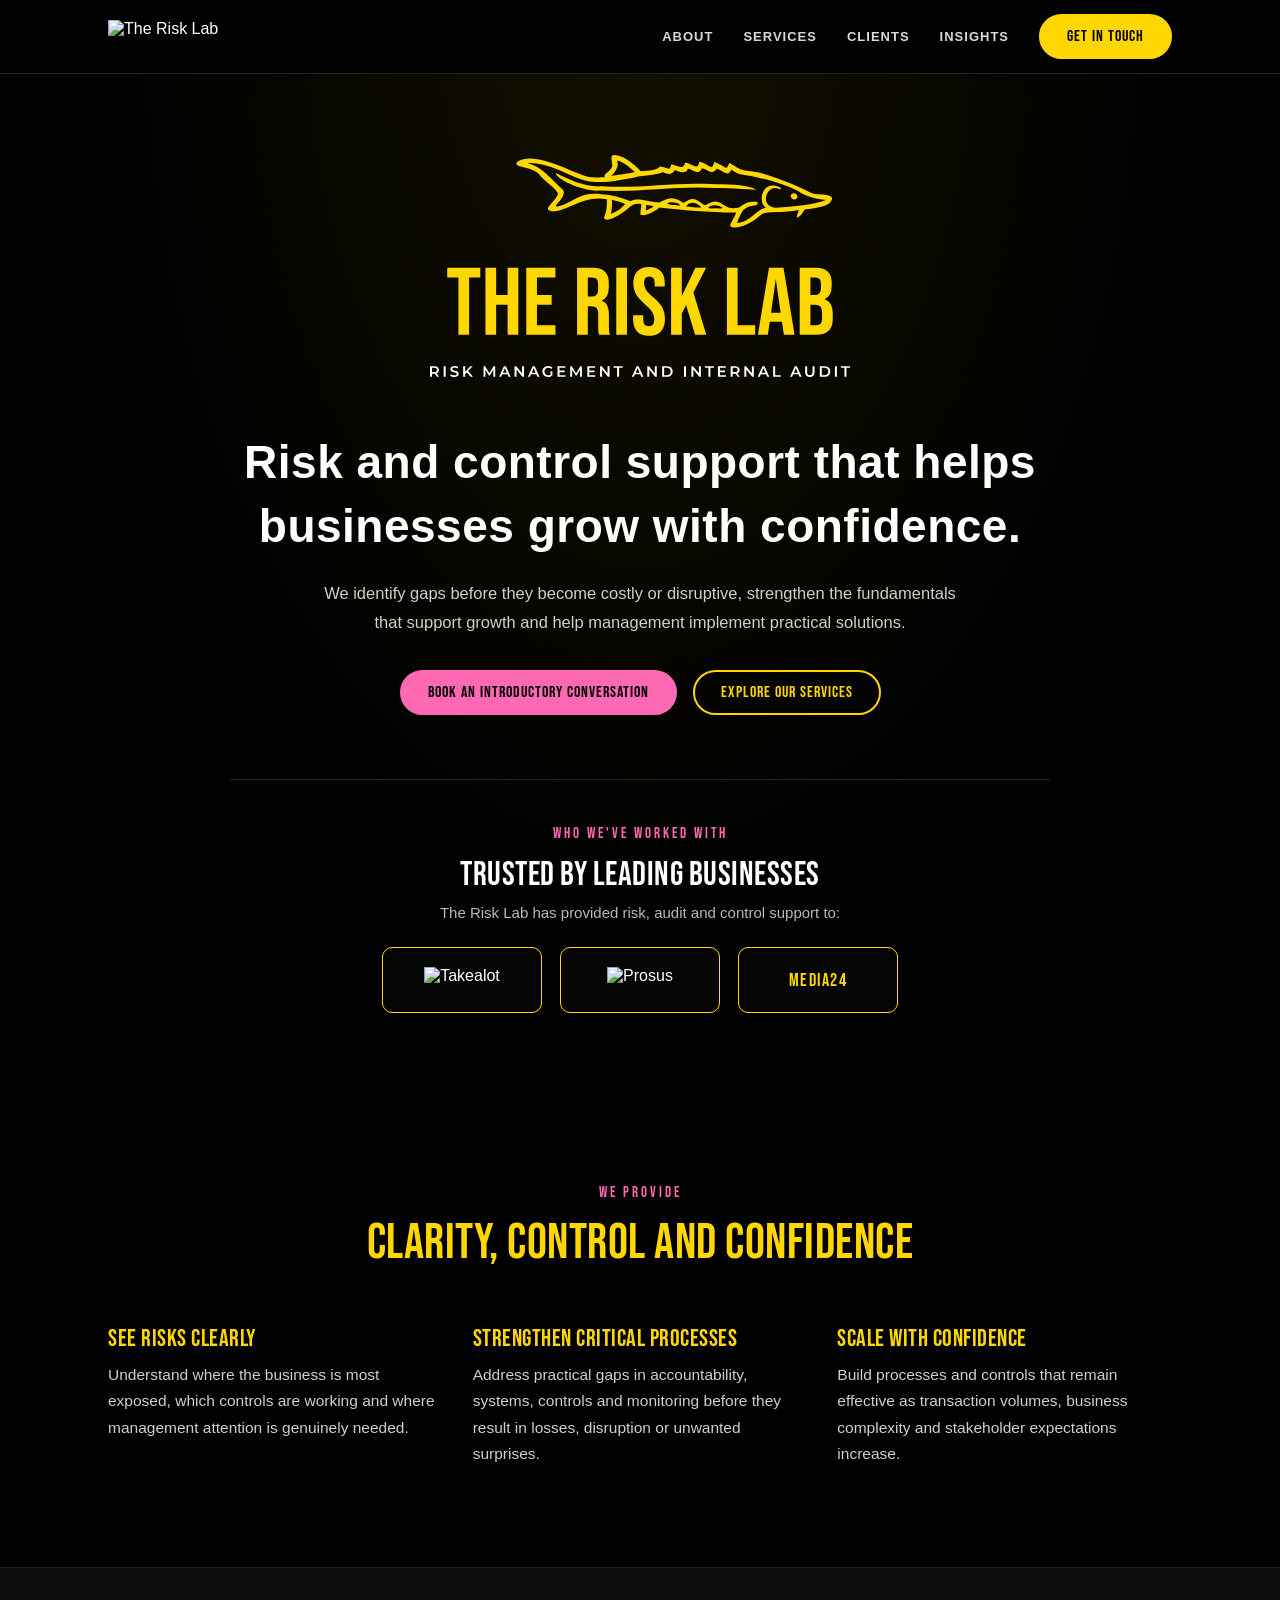
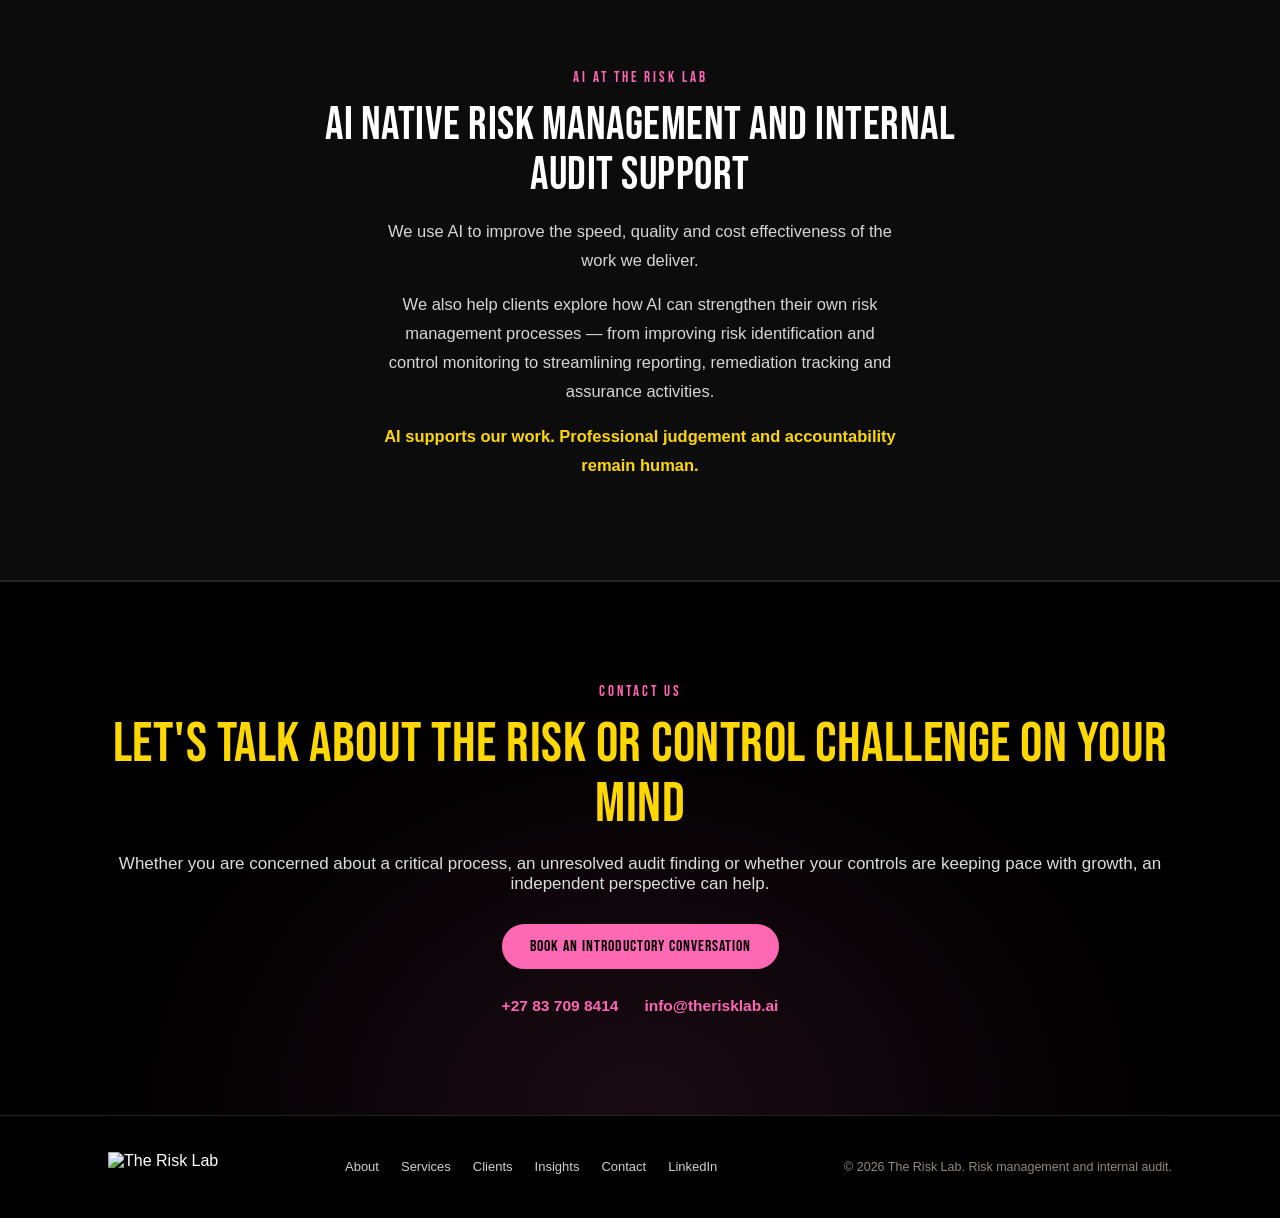
==== commit c921b30b: "Search data for sitelinks: WebSite name, breadcrumbs, article publisher logo - index.html: WebSite J" ====
--- a/index.html
+++ b/index.html
@@ -29,6 +29,7 @@
 {
   "@context": "https://schema.org",
   "@type": "ProfessionalService",
+  "@id": "https://therisklab.ai/#organization",
   "name": "The Risk Lab",
   "url": "https://therisklab.ai/",
   "logo": "https://therisklab.ai/assets/apple-touch-icon.png",
@@ -44,6 +45,20 @@
     "jobTitle": "Founder and Lead Consultant",
     "sameAs": "https://www.linkedin.com/in/robert-sturgeon-9420739/"
   }
+}
+</script>
+<script type="application/ld+json">
+{
+  "@context": "https://schema.org",
+  "@type": "WebSite",
+  "@id": "https://therisklab.ai/#website",
+  "name": "The Risk Lab",
+  "alternateName": "TRL",
+  "url": "https://therisklab.ai/",
+  "publisher": {
+    "@id": "https://therisklab.ai/#organization"
+  },
+  "inLanguage": "en-ZA"
 }
 </script>
 </head>
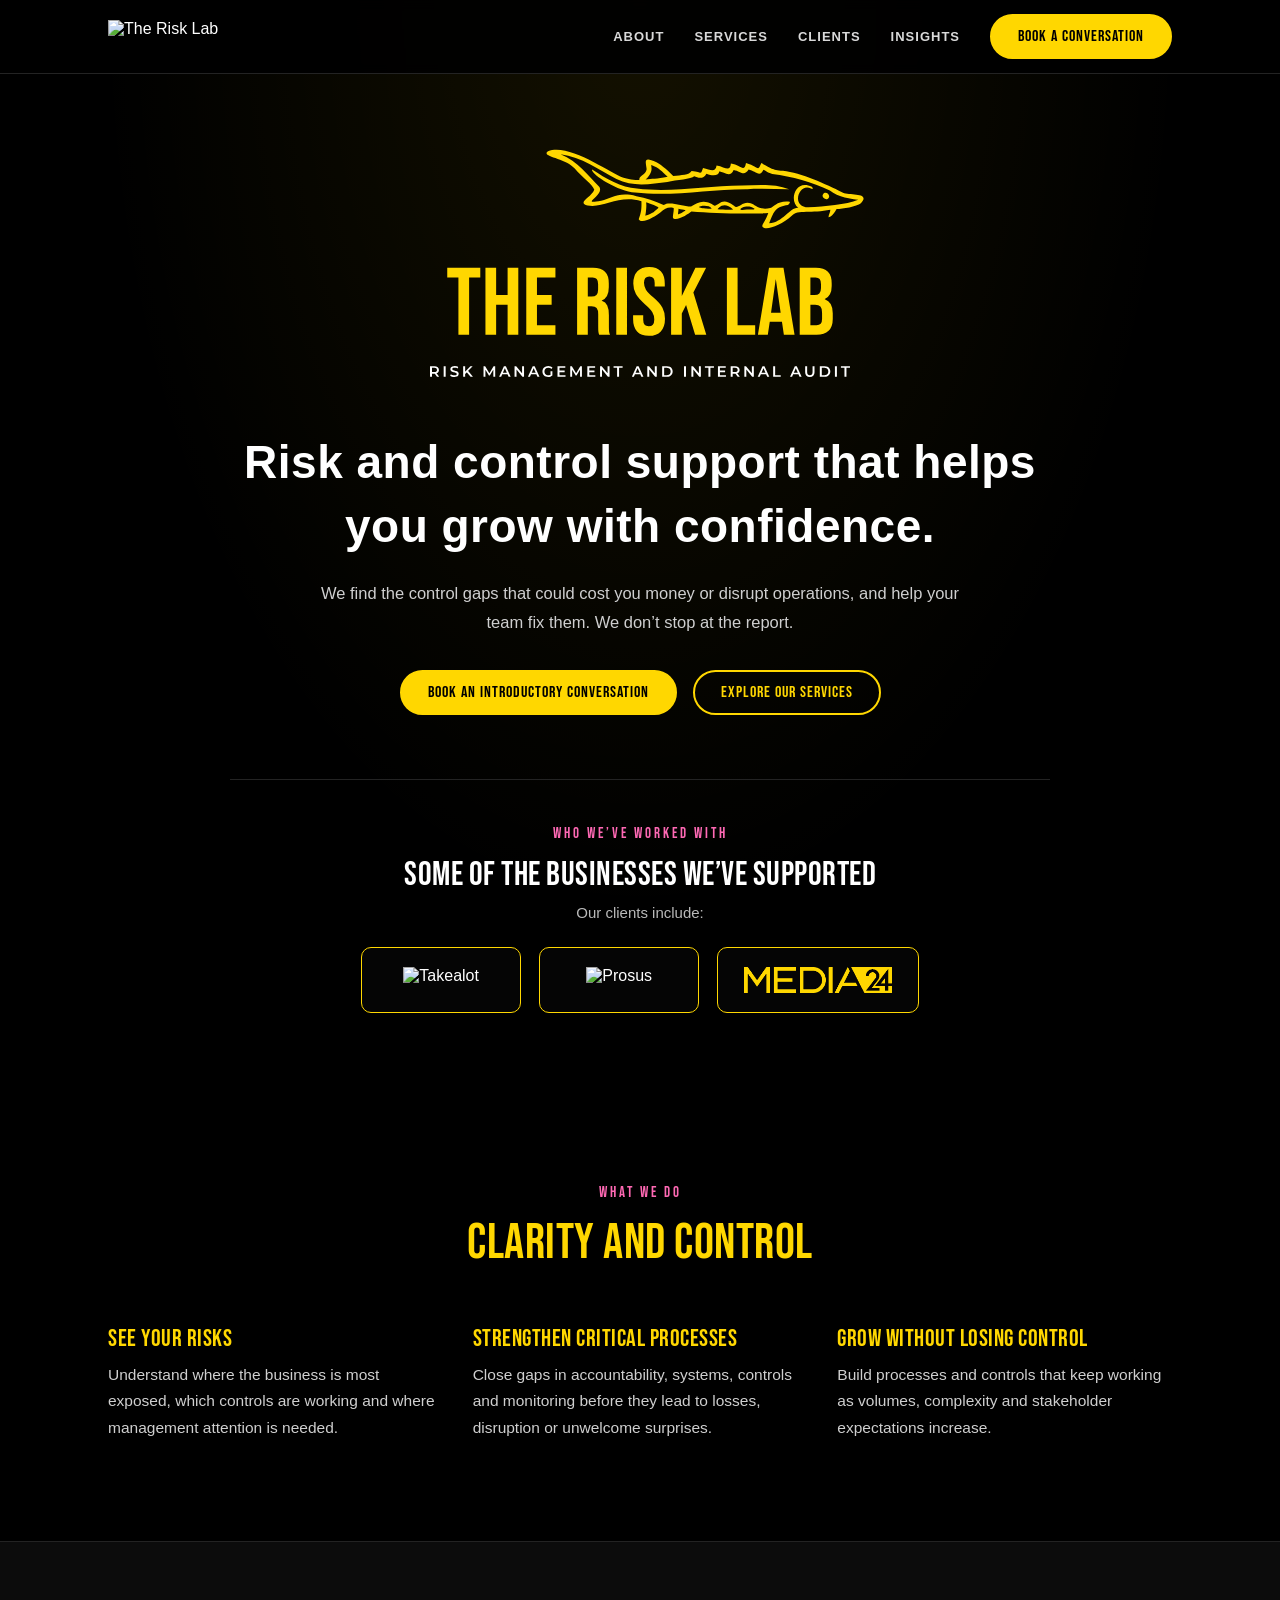
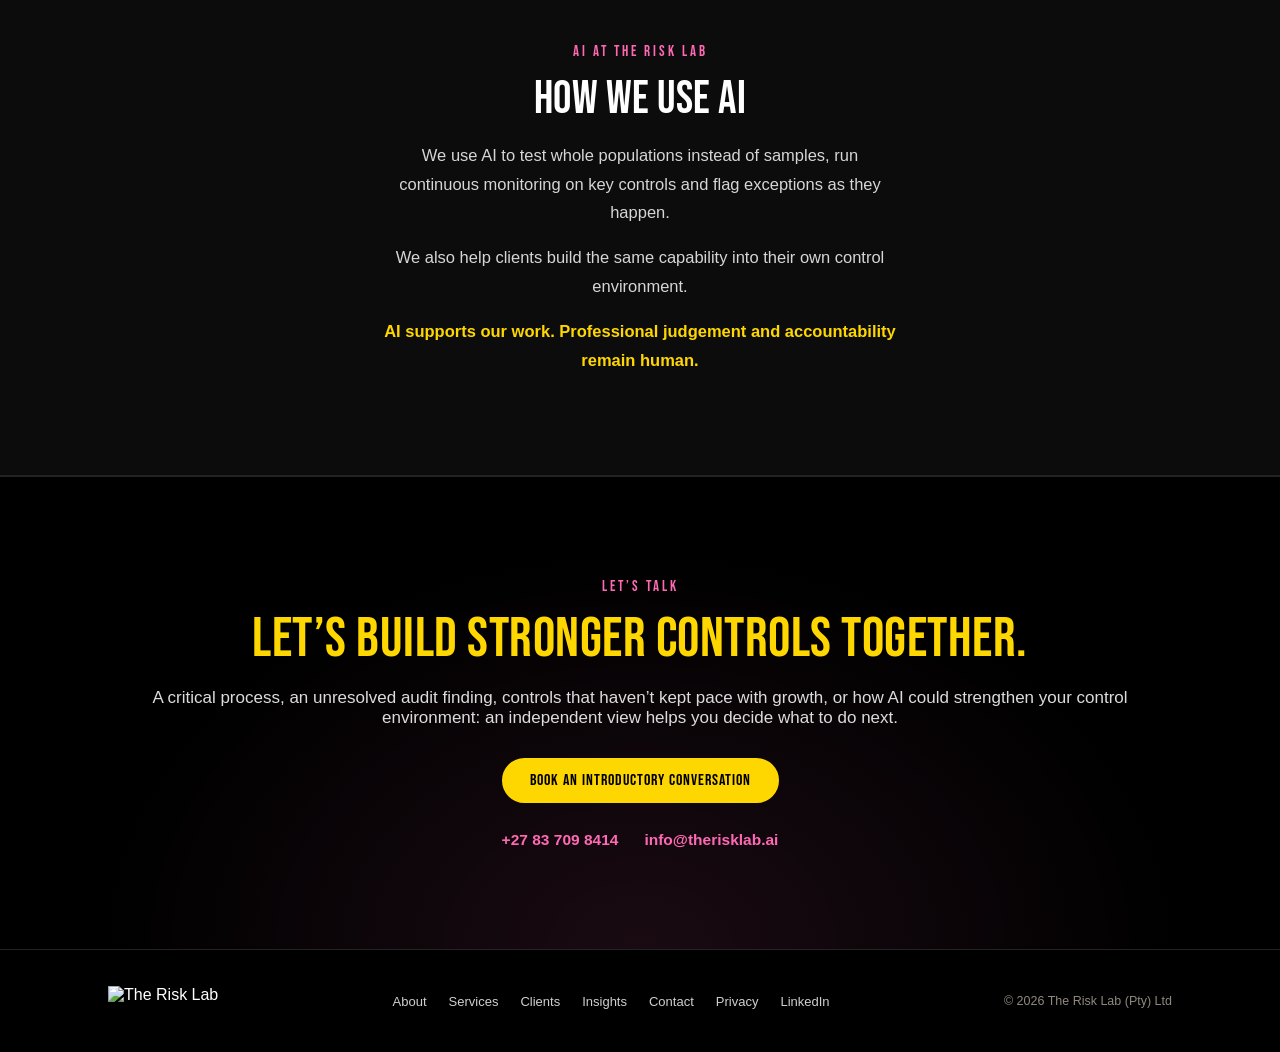
==== commit 164863cd: "Site update round: Robert's copy refresh, team page, Privacy Policy Ports Robert's proposed round (s" ====
--- a/index.html
+++ b/index.html
@@ -3,27 +3,27 @@
 <head>
 <meta charset="UTF-8">
 <meta name="viewport" content="width=device-width, initial-scale=1.0">
-<title>The Risk Lab | Risk &amp; Control Support</title>
-<meta name="description" content="Risk and control support that helps businesses grow with confidence. We identify gaps before they become costly and help you fix them.">
+<title>The Risk Lab | Risk &amp; Internal Audit Consulting, South Africa</title>
+<meta name="description" content="Risk management and internal audit consultancy in South Africa. We find the control gaps that could cost you money and help your team fix them.">
 <link rel="icon" type="image/png" sizes="32x32" href="assets/favicon-32.png">
 <link rel="icon" type="image/png" sizes="48x48" href="assets/favicon-48.png">
 <link rel="icon" type="image/png" sizes="192x192" href="assets/icon-192.png">
 <link rel="apple-touch-icon" href="assets/apple-touch-icon.png">
 <meta property="og:type" content="website">
 <meta property="og:site_name" content="The Risk Lab">
-<meta property="og:title" content="The Risk Lab | Risk &amp; Control Support">
-<meta property="og:description" content="Risk and control support that helps businesses grow with confidence. We identify gaps before they become costly and help you fix them.">
+<meta property="og:title" content="The Risk Lab | Risk &amp; Internal Audit Consulting, South Africa">
+<meta property="og:description" content="Risk management and internal audit consultancy in South Africa. We find the control gaps that could cost you money and help your team fix them.">
 <meta property="og:image" content="https://therisklab.ai/assets/og-image.jpg">
 <meta property="og:url" content="https://therisklab.ai/">
 <meta name="twitter:card" content="summary_large_image">
-<meta name="twitter:title" content="The Risk Lab | Risk &amp; Control Support">
-<meta name="twitter:description" content="Risk and control support that helps businesses grow with confidence. We identify gaps before they become costly and help you fix them.">
+<meta name="twitter:title" content="The Risk Lab | Risk &amp; Internal Audit Consulting, South Africa">
+<meta name="twitter:description" content="Risk management and internal audit consultancy in South Africa. We find the control gaps that could cost you money and help your team fix them.">
 <meta name="twitter:image" content="https://therisklab.ai/assets/og-image.jpg">
 <link rel="preconnect" href="https://fonts.googleapis.com">
 <link rel="preconnect" href="https://fonts.gstatic.com" crossorigin>
 <link href="https://fonts.googleapis.com/css2?family=Bebas+Neue&family=Montserrat:wght@400;600;700&display=swap" rel="stylesheet">
 <link rel="canonical" href="https://therisklab.ai/">
-<link rel="stylesheet" href="style.css?v=6">
+<link rel="stylesheet" href="style.css?v=7">
 <link rel="stylesheet" href="components.css?v=3">
 <script type="application/ld+json">
 {
@@ -34,11 +34,13 @@
   "url": "https://therisklab.ai/",
   "logo": "https://therisklab.ai/assets/apple-touch-icon.png",
   "image": "https://therisklab.ai/assets/og-image.jpg",
-  "description": "Risk management and internal audit consultancy helping growing businesses identify gaps, strengthen controls and implement practical solutions.",
+  "description": "Risk management and internal audit consultancy in South Africa. We find the control gaps that could cost businesses money and help their teams fix them.",
+  "address": {"@type": "PostalAddress", "addressRegion": "Western Cape", "addressCountry": "ZA"},
+  "areaServed": [{"@type": "Country", "name": "South Africa"}, {"@type": "Place", "name": "Africa"}, {"@type": "Place", "name": "Europe"}],
   "email": "info@therisklab.ai",
   "telephone": "+27837098414",
   "sameAs": ["https://www.linkedin.com/company/the-risk-lab-ai/"],
-  "knowsAbout": ["Risk management","Internal audit","Internal controls","Governance"],
+  "knowsAbout": ["Risk management","Internal audit","Internal controls","Risk registers","Process audits","Control remediation","Continuous control monitoring","Fraud risk","Governance"],
   "founder": {
     "@type": "Person",
     "name": "Robert Sturgeon",
@@ -74,7 +76,7 @@
       <a class="nl" href="services.html" onclick="closeMenu()">Services</a>
       <a class="nl" href="clients.html" onclick="closeMenu()">Clients</a>
       <a class="nl" href="/insights/" onclick="closeMenu()">Insights</a>
-      <a class="btn" href="contact.html">Get in Touch</a>
+      <a class="btn" href="contact.html">Book a conversation</a>
     </div>
     <button class="menu-toggle" id="menuToggle" onclick="toggleMenu()" aria-label="Toggle menu" aria-expanded="false" aria-controls="navLinks">&#9776;</button>
   </nav>
@@ -91,20 +93,20 @@
     <path d="M 4.3187546e-5,36.975094 V 35.23173 H 0.71482243 q 0.34867277,0 0.54542387,0.164374 0.1992416,0.164374 0.1992416,0.455765 0,0.19177 -0.089659,0.331239 -0.089659,0.136979 -0.2565236,0.211695 -0.16437429,0.07222 -0.39599265,0.07222 H 0.17936063 l 0.14445016,-0.146941 v 0.655007 z m 1.140658112454,0 -0.44082199,-0.632592 H 1.0460616 l 0.4433125,0.632592 z M 0.32381079,36.354954 0.17936063,36.200542 h 0.5230092 q 0.21418472,0 0.32127707,-0.09215 0.1095829,-0.09215 0.1095829,-0.256524 0,-0.166865 -0.1095829,-0.256523 -0.10709235,-0.08966 -0.32127707,-0.08966 h -0.5230092 l 0.14445016,-0.159393 z m 1.90700871,0.62014 V 35.23173 h 0.3237676 v 1.743364 z m 1.7451233,0.02491 q -0.2042227,0 -0.3910117,-0.05728 -0.186789,-0.05977 -0.2963718,-0.151922 l 0.1120734,-0.251542 q 0.1046018,0.08219 0.259014,0.136978 0.1544123,0.05479 0.3162961,0.05479 0.1369786,0 0.2216563,-0.02989 0.084678,-0.02989 0.124526,-0.0797 0.039848,-0.0523 0.039848,-0.117054 0,-0.0797 -0.057282,-0.127017 -0.057282,-0.04981 -0.1494312,-0.07721 -0.089659,-0.02989 -0.2017321,-0.05479 -0.1095829,-0.0249 -0.2216563,-0.05728 -0.1095829,-0.03487 -0.2017321,-0.08717 -0.089659,-0.05479 -0.1469407,-0.14445 -0.057282,-0.08966 -0.057282,-0.229128 0,-0.141959 0.074716,-0.259014 0.077206,-0.119545 0.2316183,-0.189279 0.1569028,-0.07222 0.3959927,-0.07222 0.1569028,0 0.311315,0.03985 0.1544122,0.03985 0.2689762,0.114564 l -0.1021114,0.251542 q -0.1170544,-0.06973 -0.2415804,-0.102111 -0.124526,-0.03487 -0.2390899,-0.03487 -0.1344881,0 -0.2191658,0.03238 -0.082187,0.03238 -0.1220355,0.08468 -0.037358,0.0523 -0.037358,0.119545 0,0.0797 0.054791,0.129507 0.057282,0.04732 0.1469407,0.07472 0.092149,0.0274 0.2042226,0.05479 0.1120734,0.0249 0.2216563,0.05728 0.1120734,0.03238 0.2017321,0.08468 0.092149,0.0523 0.1469407,0.14196 0.057282,0.08966 0.057282,0.226637 0,0.139469 -0.077206,0.259014 -0.074716,0.117054 -0.2316183,0.189279 -0.1569028,0.06974 -0.3959927,0.06974 z M 5.7011406,36.564158 5.683707,36.180618 6.5977278,35.23173 H 6.9613437 L 6.2017351,36.038658 6.0224177,36.235409 Z M 5.4122403,36.975094 V 35.23173 h 0.3237676 v 1.743364 z m 1.2153738,0 -0.6674594,-0.794476 0.2141847,-0.236599 0.8318337,1.031075 z m 2.1080048,0 V 35.23173 h 0.2664856 l 0.7620991,1.272656 H 9.6247345 L 10.374381,35.23173 h 0.266486 l 0.0025,1.743364 h -0.306334 l -0.0025,-1.262694 h 0.06475 L 9.7617131,36.775852 H 9.6172629 L 8.9697277,35.7124 h 0.074716 v 1.262694 z m 2.5420891,0 0.784514,-1.743364 h 0.318786 l 0.787005,1.743364 h -0.338711 l -0.674931,-1.571518 h 0.129507 l -0.67244,1.571518 z m 0.361125,-0.403464 0.08717,-0.254033 h 0.941417 l 0.08717,0.254033 z m 2.161041,0.403464 V 35.23173 h 0.266485 l 1.093339,1.34239 H 15.0277 v -1.34239 h 0.321277 v 1.743364 h -0.266486 l -1.093338,-1.34239 h 0.131998 v 1.34239 z m 2.180962,0 0.784514,-1.743364 h 0.318786 l 0.787004,1.743364 h -0.33871 l -0.674931,-1.571518 h 0.129507 l -0.672441,1.571518 z m 0.361125,-0.403464 0.08717,-0.254033 h 0.941417 l 0.08717,0.254033 z m 2.950536,0.428369 q -0.204222,0 -0.376068,-0.06475 -0.169356,-0.06724 -0.296372,-0.186789 -0.127017,-0.122036 -0.196751,-0.28641 -0.06974,-0.164375 -0.06974,-0.358635 0,-0.194261 0.06974,-0.358635 0.06973,-0.164374 0.196751,-0.283919 0.129507,-0.122036 0.301353,-0.186789 0.171846,-0.06724 0.376068,-0.06724 0.221657,0 0.398484,0.07222 0.179317,0.07223 0.301352,0.211694 l -0.204222,0.199242 q -0.102112,-0.102112 -0.221656,-0.149432 -0.117055,-0.04981 -0.259015,-0.04981 -0.136978,0 -0.254033,0.04483 -0.117054,0.04483 -0.201732,0.127017 -0.08468,0.08219 -0.131997,0.19426 -0.04483,0.112074 -0.04483,0.246562 0,0.131997 0.04483,0.244071 0.04732,0.112073 0.131997,0.196751 0.08468,0.08219 0.199242,0.127016 0.114564,0.04483 0.254033,0.04483 0.129507,0 0.249052,-0.03985 0.122035,-0.04234 0.231618,-0.139469 l 0.184299,0.241581 q -0.136979,0.109583 -0.318787,0.166865 -0.179317,0.05479 -0.363616,0.05479 z M 19.9749,36.778343 19.668566,36.736004 V 36.083488 H 19.9749 Z m 0.836081,0.196751 V 35.23173 h 1.272656 v 0.271467 h -0.948888 v 1.20043 h 0.983755 v 0.271467 z m 0.298862,-0.752137 v -0.266486 h 0.866701 v 0.266486 z m 1.77999,0.752137 V 35.23173 h 0.266485 l 0.7621,1.272656 h -0.13947 l 0.749647,-1.272656 h 0.266486 l 0.0025,1.743364 h -0.306334 l -0.0025,-1.262694 h 0.06475 l -0.637573,1.063452 h -0.14445 L 23.123942,35.7124 h 0.07472 v 1.262694 z m 2.78865,0 V 35.23173 h 1.272656 v 0.271467 h -0.948888 v 1.20043 h 0.983755 v 0.271467 z m 0.298863,-0.752137 v -0.266486 h 0.866701 v 0.266486 z m 1.779991,0.752137 V 35.23173 h 0.266486 l 1.093338,1.34239 h -0.131998 v -1.34239 h 0.321277 v 1.743364 h -0.266485 l -1.093339,-1.34239 h 0.131998 v 1.34239 z m 2.781176,0 v -1.469407 h -0.5778 V 35.23173 h 1.479369 v 0.273957 h -0.577801 v 1.469407 z m 2.406867,0 0.784514,-1.743364 h 0.318786 l 0.787005,1.743364 h -0.338711 l -0.674931,-1.571518 h 0.129507 l -0.67244,1.571518 z m 0.361125,-0.403464 0.08717,-0.254033 h 0.941416 l 0.08717,0.254033 z m 2.161041,0.403464 V 35.23173 h 0.266485 l 1.093339,1.34239 h -0.131998 v -1.34239 h 0.321277 v 1.743364 h -0.266485 l -1.093339,-1.34239 h 0.131998 v 1.34239 z m 2.427524,0 V 35.23173 h 0.762099 q 0.28392,0 0.498104,0.109583 0.214185,0.109583 0.33373,0.303843 0.119545,0.194261 0.119545,0.458256 0,0.261504 -0.119545,0.458256 -0.119545,0.19426 -0.33373,0.303843 -0.214184,0.109583 -0.498104,0.109583 z m 0.323768,-0.273957 h 0.423388 q 0.194261,0 0.338711,-0.07472 0.14445,-0.07472 0.221656,-0.209204 0.0797,-0.134488 0.0797,-0.313805 0,-0.181808 -0.0797,-0.313806 -0.07721,-0.134488 -0.221656,-0.209203 -0.14445,-0.07472 -0.338711,-0.07472 h -0.423388 z m 3.241189,0.273957 V 35.23173 h 0.323768 v 1.743364 z m 1.204681,0 V 35.23173 h 0.266486 l 1.093338,1.34239 h -0.131997 v -1.34239 h 0.321277 v 1.743364 h -0.266486 l -1.093338,-1.34239 h 0.131997 v 1.34239 z m 2.781179,0 V 35.505687 H 44.868086 V 35.23173 h 1.479369 v 0.273957 h -0.577801 v 1.469407 z m 1.555842,0 V 35.23173 h 1.272656 v 0.271467 h -0.948888 v 1.20043 h 0.983755 v 0.271467 z m 0.298863,-0.752137 v -0.266486 h 0.866701 v 0.266486 z m 1.779991,0.752137 V 35.23173 h 0.714779 q 0.348673,0 0.545424,0.164374 0.199242,0.164374 0.199242,0.455765 0,0.19177 -0.08966,0.331239 -0.08966,0.136979 -0.256524,0.211695 -0.164374,0.07222 -0.395992,0.07222 H 49.2599 l 0.14445,-0.146941 v 0.655007 z m 1.140658,0 -0.440822,-0.632592 h 0.346182 l 0.443313,0.632592 z M 49.40435,36.354954 49.2599,36.200542 h 0.52301 q 0.214184,0 0.321277,-0.09215 0.109582,-0.09215 0.109582,-0.256524 0,-0.166865 -0.109582,-0.256523 -0.107093,-0.08966 -0.321277,-0.08966 H 49.2599 l 0.14445,-0.159393 z m 1.907007,0.62014 V 35.23173 h 0.266485 l 1.093339,1.34239 h -0.131998 v -1.34239 h 0.321277 v 1.743364 h -0.266485 l -1.093339,-1.34239 h 0.131998 v 1.34239 z m 2.180963,0 0.784514,-1.743364 h 0.318786 l 0.787005,1.743364 h -0.338711 l -0.674931,-1.571518 h 0.129507 l -0.67244,1.571518 z m 0.361125,-0.403464 0.08717,-0.254033 h 0.941416 l 0.08717,0.254033 z m 2.161041,0.403464 V 35.23173 h 0.323767 v 1.469407 h 0.911531 v 0.273957 z m 2.753053,0 0.784514,-1.743364 h 0.318786 l 0.787005,1.743364 h -0.338711 l -0.674931,-1.571518 h 0.129507 l -0.67244,1.571518 z m 0.361125,-0.403464 0.08717,-0.254033 h 0.941417 l 0.08717,0.254033 z m 2.87333,0.428369 q -0.358635,0 -0.562858,-0.201732 -0.201732,-0.201732 -0.201732,-0.582782 V 35.23173 h 0.323768 v 0.971303 q 0,0.268976 0.114564,0.391011 0.117054,0.122036 0.328748,0.122036 0.211695,0 0.326258,-0.122036 0.114564,-0.122035 0.114564,-0.391011 V 35.23173 h 0.318787 v 0.983755 q 0,0.38105 -0.204223,0.582782 -0.201732,0.201732 -0.557876,0.201732 z m 1.625578,-0.02491 V 35.23173 h 0.762099 q 0.28392,0 0.498104,0.109583 0.214185,0.109583 0.33373,0.303843 0.119545,0.194261 0.119545,0.458256 0,0.261504 -0.119545,0.458256 -0.119545,0.19426 -0.33373,0.303843 -0.214184,0.109583 -0.498104,0.109583 z m 0.323768,-0.273957 h 0.423388 q 0.194261,0 0.338711,-0.07472 0.14445,-0.07472 0.221656,-0.209204 0.0797,-0.134488 0.0797,-0.313805 0,-0.181808 -0.0797,-0.313806 -0.07721,-0.134488 -0.221656,-0.209203 -0.14445,-0.07472 -0.338711,-0.07472 H 63.95134 Z m 2.143605,0.273957 V 35.23173 h 0.323768 v 1.743364 z m 1.558335,0 v -1.469407 h -0.5778 V 35.23173 h 1.479369 v 0.273957 h -0.577801 v 1.469407 z" id="text153" style="font-weight:600;font-size:2.49052px;font-family:Montserrat, Arial, sans-serif;letter-spacing:0.410204px;text-anchor:middle;fill:#ffffff;stroke-width:0.976676" class="tagline" aria-label="RISK MANAGEMENT AND INTERNAL AUDIT" transform="translate(0,-1.45)" />
   </g>
 </svg>
-    <h1>Risk and control support that helps businesses grow with confidence.</h1>
-    <p class="hero-sub">We identify gaps before they become costly or disruptive, strengthen the fundamentals that support growth and help management implement practical solutions.</p>
+    <h1>Risk and control support that helps you grow with confidence.</h1>
+    <p class="hero-sub">We find the control gaps that could cost you money or disrupt operations, and help your team fix them. We don&rsquo;t stop at the report.</p>
     <div class="hero-ctas">
-      <a class="btn pink" href="contact.html">Book an introductory conversation</a>
+      <a class="btn" href="contact.html">Book an introductory conversation</a>
       <a class="btn outline" href="services.html">Explore our services</a>
     </div>
     <div class="trust-strip">
-      <span class="eyebrow">WHO WE'VE WORKED WITH</span>
-      <h2>Trusted by leading businesses</h2>
-      <p class="trust-sub">The Risk Lab has provided risk, audit and control support to:</p>
+      <span class="eyebrow">WHO WE&rsquo;VE WORKED WITH</span>
+      <h2>Some of the businesses we&rsquo;ve supported</h2>
+      <p class="trust-sub">Our clients include:</p>
       <div class="trust-logos">
         <a class="trust-chip" href="https://www.takealot.com" target="_blank" rel="noopener"><img src="assets/takealot-gold.png" alt="Takealot"></a>
         <a class="trust-chip" href="https://www.prosus.com" target="_blank" rel="noopener"><img src="assets/prosus-gold.png" alt="Prosus"></a>
-        <a class="trust-chip" href="https://www.media24.com" target="_blank" rel="noopener"><span>MEDIA24</span></a>
+        <a class="trust-chip" href="https://www.media24.com" target="_blank" rel="noopener"><img src="assets/media24-gold.png" alt="Media24"></a>
       </div>
     </div>
   </div>
@@ -113,21 +115,21 @@
 <section>
   <div class="wrap">
     <div class="section-head reveal">
-      <span class="eyebrow">WE PROVIDE</span>
-      <h2>Clarity, control and confidence</h2>
+      <span class="eyebrow">WHAT WE DO</span>
+      <h2>Clarity and control</h2>
     </div>
     <div class="checklist cols-3" style="gap:30px;">
       <div class="reveal">
-        <h3 style="font-family:'Bebas Neue',sans-serif;color:var(--gold);font-size:24px;margin-bottom:10px;">See risks clearly</h3>
-        <p style="color:#cfcfcf;font-size:15.5px;line-height:1.7;">Understand where the business is most exposed, which controls are working and where management attention is genuinely needed.</p>
+        <h3 style="font-family:'Bebas Neue',sans-serif;color:var(--gold);font-size:24px;margin-bottom:10px;">See your risks</h3>
+        <p style="color:#cfcfcf;font-size:15.5px;line-height:1.7;">Understand where the business is most exposed, which controls are working and where management attention is needed.</p>
       </div>
       <div class="reveal">
         <h3 style="font-family:'Bebas Neue',sans-serif;color:var(--gold);font-size:24px;margin-bottom:10px;">Strengthen critical processes</h3>
-        <p style="color:#cfcfcf;font-size:15.5px;line-height:1.7;">Address practical gaps in accountability, systems, controls and monitoring before they result in losses, disruption or unwanted surprises.</p>
+        <p style="color:#cfcfcf;font-size:15.5px;line-height:1.7;">Close gaps in accountability, systems, controls and monitoring before they lead to losses, disruption or unwelcome surprises.</p>
       </div>
       <div class="reveal">
-        <h3 style="font-family:'Bebas Neue',sans-serif;color:var(--gold);font-size:24px;margin-bottom:10px;">Scale with confidence</h3>
-        <p style="color:#cfcfcf;font-size:15.5px;line-height:1.7;">Build processes and controls that remain effective as transaction volumes, business complexity and stakeholder expectations increase.</p>
+        <h3 style="font-family:'Bebas Neue',sans-serif;color:var(--gold);font-size:24px;margin-bottom:10px;">Grow without losing control</h3>
+        <p style="color:#cfcfcf;font-size:15.5px;line-height:1.7;">Build processes and controls that keep working as volumes, complexity and stakeholder expectations increase.</p>
       </div>
     </div>
   </div>
@@ -136,20 +138,20 @@
 <section class="foundations">
   <div class="wrap text-block">
     <span class="eyebrow reveal">AI AT THE RISK LAB</span>
-    <h2 class="reveal">AI native risk management and internal audit support</h2>
-    <p class="reveal">We use AI to improve the speed, quality and cost effectiveness of the work we deliver.</p>
-    <p class="reveal">We also help clients explore how AI can strengthen their own risk management processes — from improving risk identification and control monitoring to streamlining reporting, remediation tracking and assurance activities.</p>
+    <h2 class="reveal">How we use AI</h2>
+    <p class="reveal">We use AI to test whole populations instead of samples, run continuous monitoring on key controls and flag exceptions as they happen.</p>
+    <p class="reveal">We also help clients build the same capability into their own control environment.</p>
     <p class="reveal"><span class="emphasis">AI supports our work. Professional judgement and accountability remain human.</span></p>
   </div>
 </section>
 
 <section class="cta">
   <div class="wrap">
-    <span class="eyebrow reveal">CONTACT US</span>
-    <h2 class="reveal">Let's talk about the risk or control challenge on your mind</h2>
-    <p class="reveal">Whether you are concerned about a critical process, an unresolved audit finding or whether your controls are keeping pace with growth, an independent perspective can help.</p>
+    <span class="eyebrow reveal">LET&rsquo;S TALK</span>
+    <h2 class="reveal">Let&rsquo;s build stronger controls together.</h2>
+    <p class="reveal">A critical process, an unresolved audit finding, controls that haven&rsquo;t kept pace with growth, or how AI could strengthen your control environment: an independent view helps you decide what to do next.</p>
     <div class="hero-ctas reveal">
-      <a class="btn pink" href="contact.html">Book an introductory conversation</a>
+      <a class="btn" href="contact.html">Book an introductory conversation</a>
     </div>
     <div class="cta-contacts reveal">
       <a href="tel:+27837098414">+27 83 709 8414</a>
@@ -164,14 +166,15 @@
       <img src="assets/logo-horizontal.svg" alt="The Risk Lab">
     </a>
     <nav class="fnav" aria-label="Footer">
-      <a href="/about.html">About</a>
-      <a href="/services.html">Services</a>
-      <a href="/clients.html">Clients</a>
+      <a href="about.html">About</a>
+      <a href="services.html">Services</a>
+      <a href="clients.html">Clients</a>
       <a href="/insights/">Insights</a>
-      <a href="/contact.html">Contact</a>
+      <a href="contact.html">Contact</a>
+      <a href="privacy.html">Privacy</a>
       <a href="https://www.linkedin.com/company/the-risk-lab-ai/" target="_blank" rel="noopener">LinkedIn</a>
     </nav>
-    <small>&copy; 2026 The Risk Lab. Risk management and internal audit.</small>
+    <small>&copy; 2026 The Risk Lab (Pty) Ltd</small>
   </div>
 </footer>
 
--- a/style.css
+++ b/style.css
@@ -512,6 +512,8 @@
   }
   .nav-links.open{transform:translateY(0);}
   .nav-links .btn{width:100%;text-align:center;}
+  .nav-links{gap:6px;}
+  .nav-links a.nl{display:block;width:100%;text-align:center;padding:12px 0;}
   .menu-toggle{display:block;}
   section{padding:70px 0;}
   .cta-contacts{flex-direction:column;gap:12px;}
